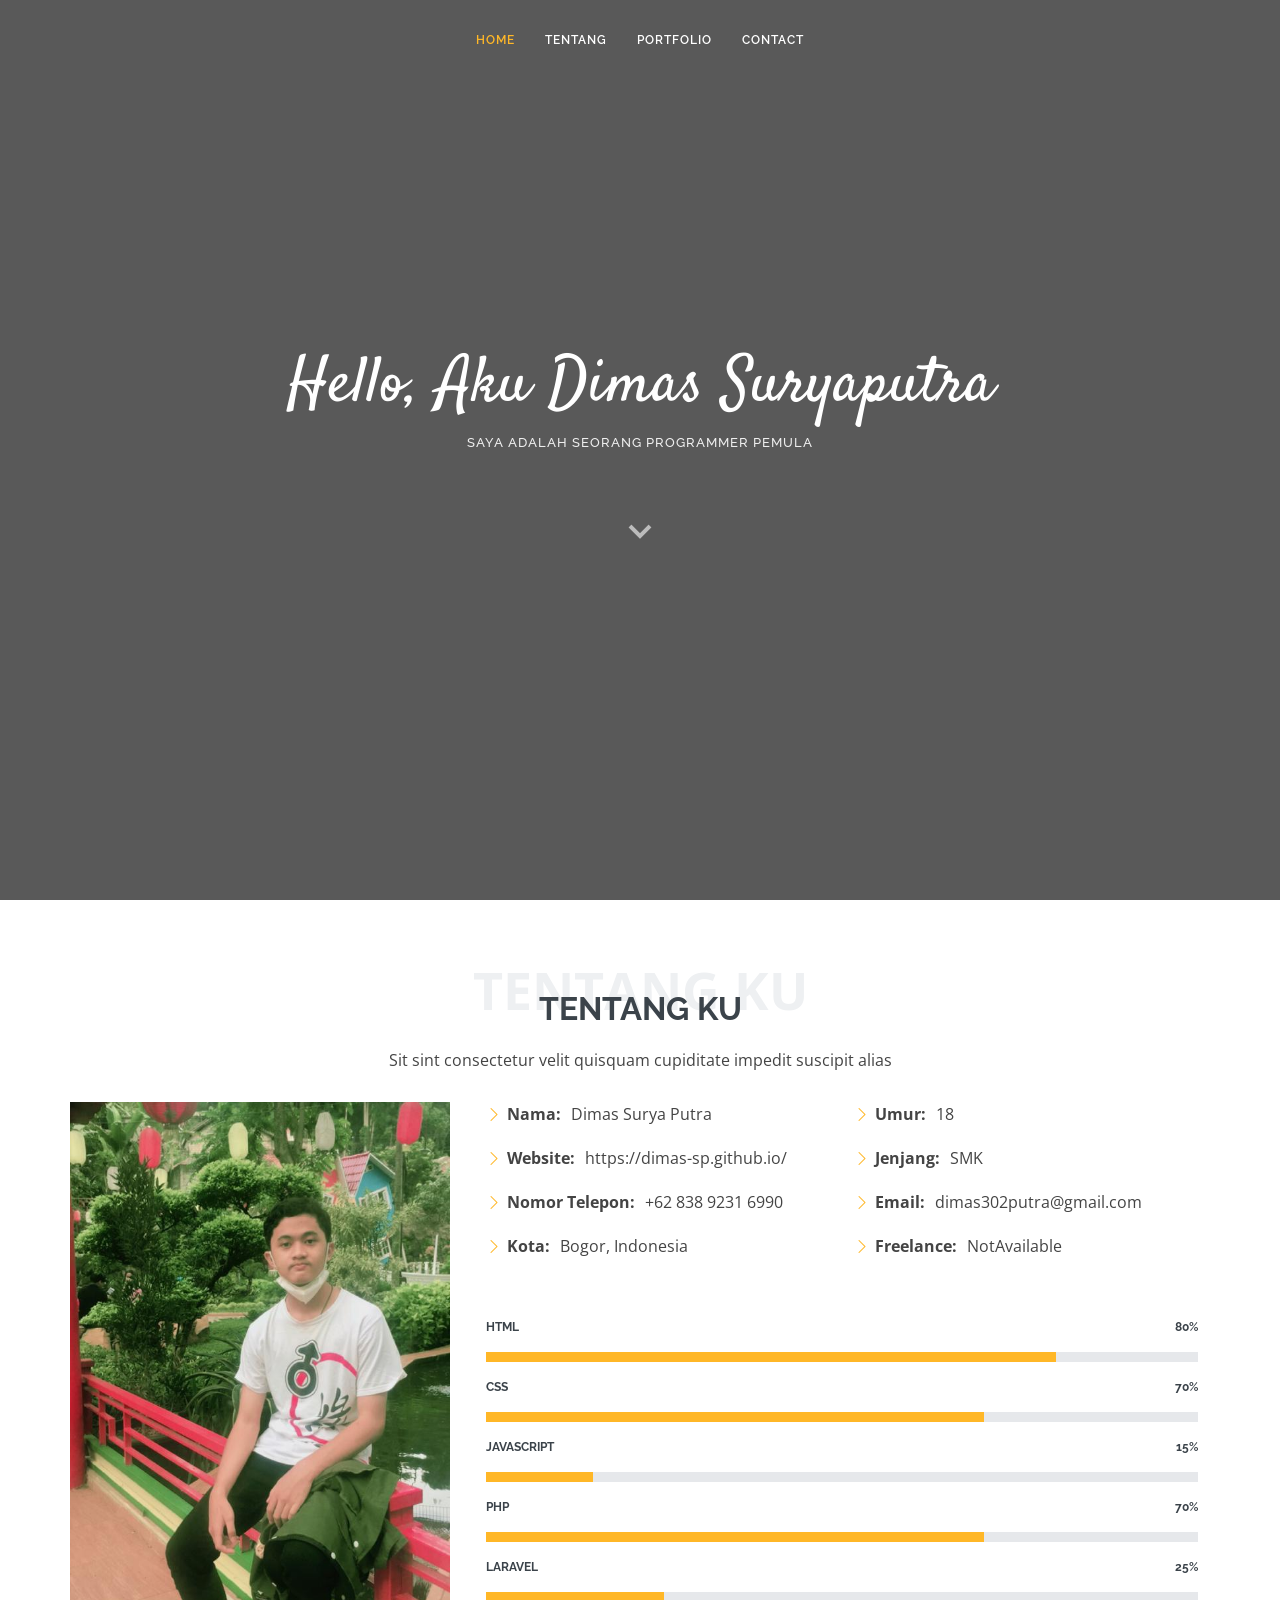
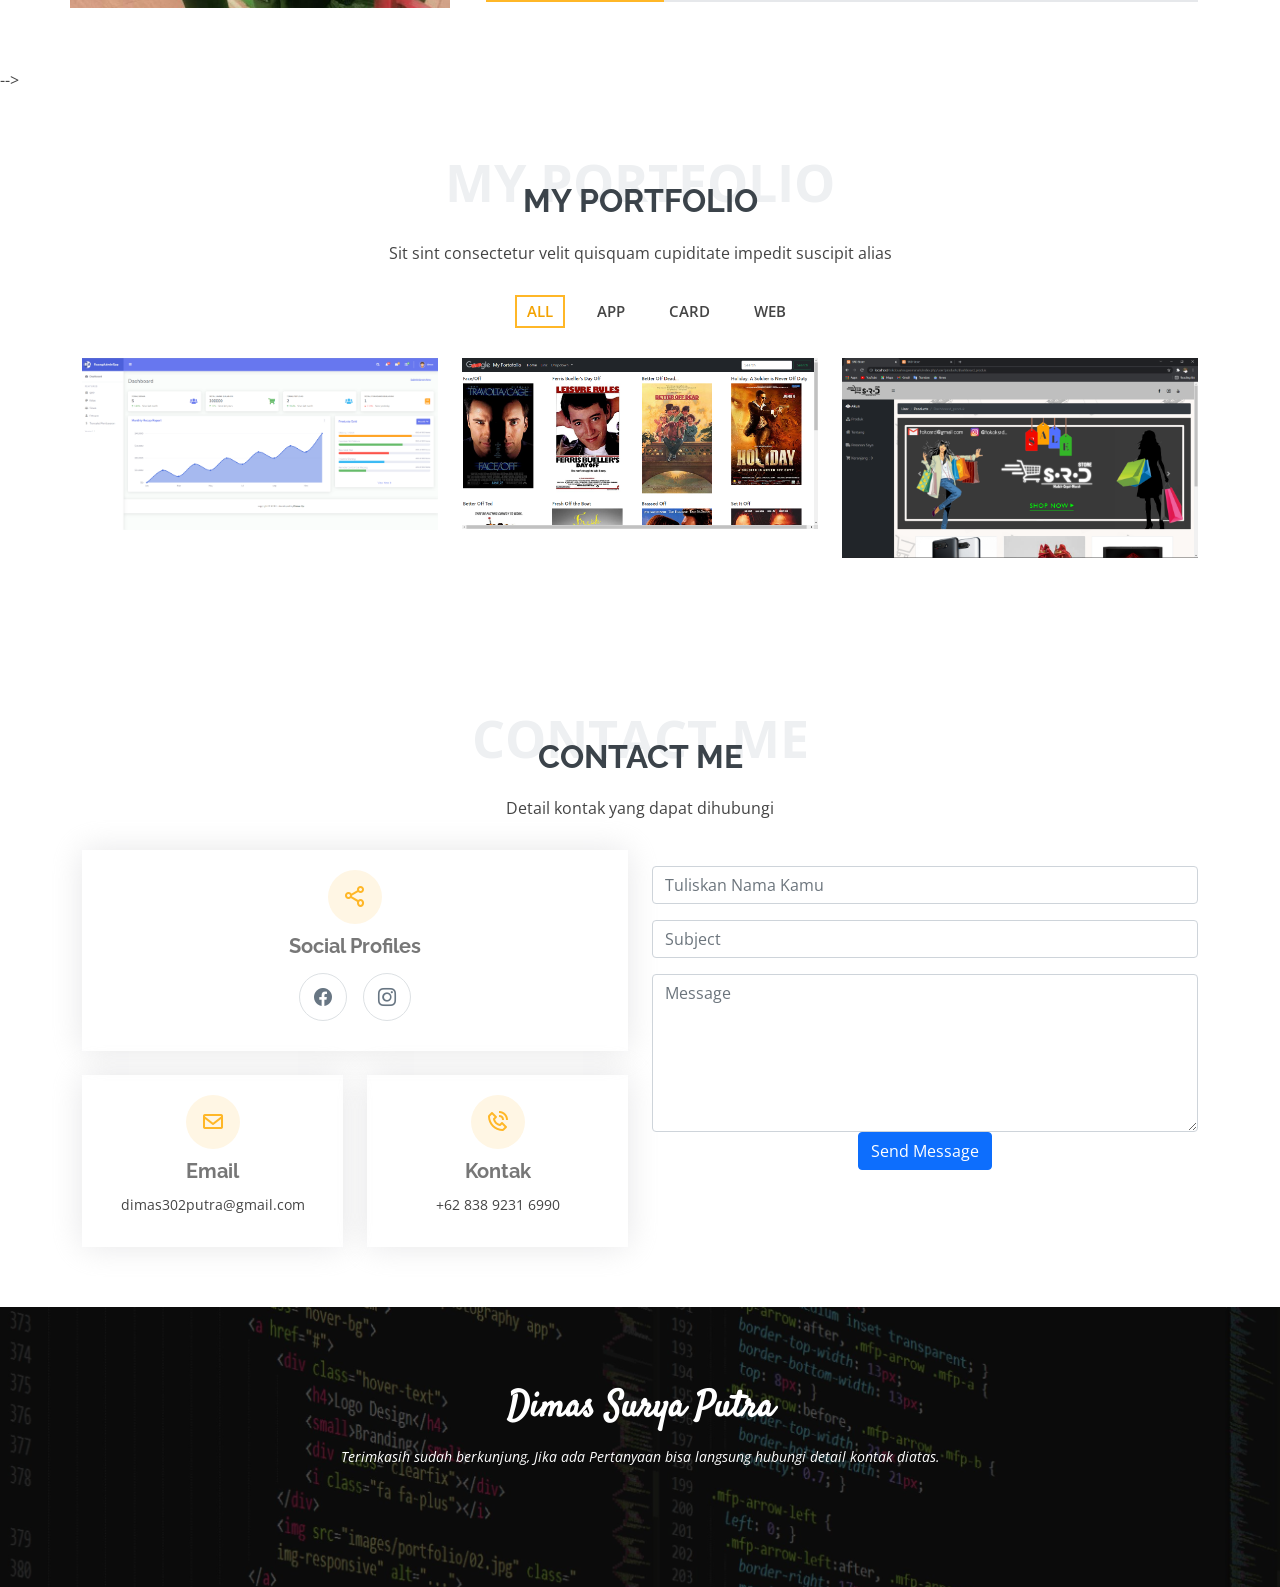
==== index.html @ 22484297 "Apps" ====
<!DOCTYPE html>
<html lang="en">

<head>
  <meta charset="utf-8">
  <meta content="width=device-width, initial-scale=1.0" name="viewport">

  <title>Dimas-Sp Dimas Surya Putra</title>
  <meta content="" name="description">
  <meta content="" name="keywords">

  <!-- Favicons -->
  <link href="assets/img/favicon.png" rel="icon">
  <link href="assets/img/apple-touch-icon.png" rel="apple-touch-icon">

  <!-- Google Fonts -->
  <link href="https://fonts.googleapis.com/css?family=Open+Sans:300,300i,400,400i,600,600i,700,700i|Raleway:300,300i,400,400i,500,500i,600,600i,700,700i|Satisfy" rel="stylesheet">

  <!-- Vendor CSS Files -->
  <link href="assets/vendor/bootstrap/css/bootstrap.min.css" rel="stylesheet">
  <link href="assets/vendor/bootstrap-icons/bootstrap-icons.css" rel="stylesheet">
  <link href="assets/vendor/boxicons/css/boxicons.min.css" rel="stylesheet">
  <link href="assets/vendor/glightbox/css/glightbox.min.css" rel="stylesheet">
  <link href="assets/vendor/swiper/swiper-bundle.min.css" rel="stylesheet">

  <!-- Template Main CSS File -->
  <link href="assets/css/style.css" rel="stylesheet">

  <!-- =======================================================
  * Template Name: Laura - v4.7.0
  * Template URL: https://bootstrapmade.com/laura-free-creative-bootstrap-theme/
  * Author: BootstrapMade.com
  * License: https://bootstrapmade.com/license/
  ======================================================== -->
</head>

<body>

  <!-- ======= Header ======= -->
  <header id="header" class="fixed-top d-flex justify-content-center align-items-center header-transparent">

    <nav id="navbar" class="navbar">
      <ul>
        <li><a class="nav-link scrollto active" href="#hero">Home</a></li>
        <li><a class="nav-link scrollto" href="#about">Tentang</a></li>
        <li><a class="nav-link scrollto " href="#portfolio">Portfolio</a></li>
        <!-- <li><a class="nav-link scrollto" href="#services">Services</a></li> -->
        <li><a class="nav-link scrollto" href="#contact">Contact</a></li>
      </ul>
      <i class="bi bi-list mobile-nav-toggle"></i>
    </nav><!-- .navbar -->

  </header><!-- End Header -->

  <!-- ======= Hero Section ======= -->
  <section id="hero">
    <div class="hero-container">
      <h1>Hello, Aku Dimas Suryaputra</h1>
      <h2>Saya adalah seorang Programmer pemula</h2>
      
      <a href="#about" class="btn-scroll scrollto" title="Scroll Down"><i class="bx bx-chevron-down"></i></a>
    </div>
  </section><!-- End Hero -->

  <main id="main">

    <!-- ======= About Me Section ======= -->
    <section id="about" class="about">
      <div class="container">

        <div class="section-title">
          <span>Tentang Ku</span>
          <h2>Tentang Ku</h2>
          <p>Sit sint consectetur velit quisquam cupiditate impedit suscipit alias</p>
        </div>

        <div class="row">
          <div class="image col-lg-4 d-flex align-items-stretch justify-content-center justify-content-lg-start"></div>
          <div class="col-lg-8 d-flex flex-column align-items-stretch">
            <div class="content ps-lg-4 d-flex flex-column justify-content-center">
              <div class="row">
                <div class="col-lg-6">
                  <ul>
                    <li><i class="bi bi-chevron-right"></i> <strong>Nama:</strong> <span>Dimas Surya Putra</span></li>
                    <li><i class="bi bi-chevron-right"></i> <strong>Website:</strong> <span>https://dimas-sp.github.io/</span></li>
                    <li><i class="bi bi-chevron-right"></i> <strong>Nomor Telepon:</strong> <span>+62 838 9231 6990 </span></li>
                    <li><i class="bi bi-chevron-right"></i> <strong>Kota:</strong> <span>Bogor, Indonesia</span></li>
                  </ul>
                </div>
                <div class="col-lg-6">
                  <ul>
                    <li><i class="bi bi-chevron-right"></i> <strong>Umur:</strong> <span>18</span></li>
                    <li><i class="bi bi-chevron-right"></i> <strong>Jenjang:</strong> <span>SMK</span></li>
                    <li><i class="bi bi-chevron-right"></i> <strong>Email:</strong> <span>dimas302putra@gmail.com</span></li>
                    <li><i class="bi bi-chevron-right"></i> <strong>Freelance:</strong> <span>NotAvailable</span></li>
                  </ul>
                </div>
              </div>
              

                

                

               
            </div><!-- End .content-->

            <div class="skills-content ps-lg-4">
              <div class="progress">
                <span class="skill">HTML <i class="val">80%</i></span>
                <div class="progress-bar-wrap">
                  <div class="progress-bar" role="progressbar" aria-valuenow="80" aria-valuemin="0" aria-valuemax="100"></div>
                </div>
              </div>

              <div class="progress">
                <span class="skill">CSS <i class="val">70%</i></span>
                <div class="progress-bar-wrap">
                  <div class="progress-bar" role="progressbar" aria-valuenow="70" aria-valuemin="0" aria-valuemax="100"></div>
                </div>
              </div>

              <div class="progress">
                <span class="skill">JavaScript <i class="val">15%</i></span>
                <div class="progress-bar-wrap">
                  <div class="progress-bar" role="progressbar" aria-valuenow="15" aria-valuemin="0" aria-valuemax="100"></div>
                </div>
              </div>

              <div class="progress">
                <span class="skill">PHP <i class="val">70%</i></span>
                <div class="progress-bar-wrap">
                  <div class="progress-bar" role="progressbar" aria-valuenow="70" aria-valuemin="0" aria-valuemax="100"></div>
                </div>
              </div>

              <div class="progress">
                <span class="skill">Laravel <i class="val">25%</i></span>
                <div class="progress-bar-wrap">
                  <div class="progress-bar" role="progressbar" aria-valuenow="25" aria-valuemin="0" aria-valuemax="100"></div>
                </div>
              </div>

            </div>

          </div>
        </div>

      </div>
    </section><!-- End About Me Section -->

    

    <!-- ======= My Services Section ======= -->
    <!-- <section id="services" class="services">
      <div class="container">

        <div class="section-title">
          <span>My Services</span>
          <h2>My Services</h2>
          <p>Sit sint consectetur velit quisquam cupiditate impedit suscipit alias</p>
        </div>

        <div class="row">
          <div class="col-md-6 col-lg-3 d-flex align-items-stretch mb-5 mb-lg-0">
            <div class="icon-box">
              <div class="icon"><i class="bx bxl-dribbble"></i></div>
              <h4 class="title"><a href="">Lorem Ipsum</a></h4>
              <p class="description">Voluptatum deleniti atque corrupti quos dolores et quas molestias excepturi sint occaecati cupiditate non provident</p>
            </div>
          </div>

          <div class="col-md-6 col-lg-3 d-flex align-items-stretch mb-5 mb-lg-0">
            <div class="icon-box">
              <div class="icon"><i class="bx bx-file"></i></div>
              <h4 class="title"><a href="">Sed ut perspiciatis</a></h4>
              <p class="description">Duis aute irure dolor in reprehenderit in voluptate velit esse cillum dolore eu fugiat nulla pariatur</p>
            </div>
          </div>

          <div class="col-md-6 col-lg-3 d-flex align-items-stretch mb-5 mb-lg-0">
            <div class="icon-box">
              <div class="icon"><i class="bx bx-tachometer"></i></div>
              <h4 class="title"><a href="">Magni Dolores</a></h4>
              <p class="description">Excepteur sint occaecat cupidatat non proident, sunt in culpa qui officia deserunt mollit anim id est laborum</p>
            </div>
          </div>

          <div class="col-md-6 col-lg-3 d-flex align-items-stretch mb-5 mb-lg-0">
            <div class="icon-box">
              <div class="icon"><i class="bx bx-world"></i></div>
              <h4 class="title"><a href="">Nemo Enim</a></h4>
              <p class="description">At vero eos et accusamus et iusto odio dignissimos ducimus qui blanditiis praesentium voluptatum deleniti atque</p>
            </div>
          </div>

        </div>

      </div> -->
    <!-- </section> -->
    <!-- End My Services Section -->

    <!-- ======= Testimonials Section ======= -->
    <!-- <section id="testimonials" class="testimonials">
      <div class="container position-relative">

        <div class="testimonials-slider swiper" data-aos="fade-up" data-aos-delay="100">
          <div class="swiper-wrapper">

            <div class="swiper-slide">
              <div class="testimonial-item">
                <img src="assets/img/testimonials/testimonials-1.jpg" class="testimonial-img" alt="">
                <h3>Saul Goodman</h3>
                <h4>Ceo &amp; Founder</h4>
                <p>
                  <i class="bx bxs-quote-alt-left quote-icon-left"></i>
                  Proin iaculis purus consequat sem cure digni ssim donec porttitora entum suscipit rhoncus. Accusantium quam, ultricies eget id, aliquam eget nibh et. Maecen aliquam, risus at semper.
                  <i class="bx bxs-quote-alt-right quote-icon-right"></i>
                </p>
              </div>
            </div><!-- End testimonial item -->

            <!-- <div class="swiper-slide">
              <div class="testimonial-item">
                <img src="assets/img/testimonials/testimonials-2.jpg" class="testimonial-img" alt="">
                <h3>Sara Wilsson</h3>
                <h4>Designer</h4>
                <p>
                  <i class="bx bxs-quote-alt-left quote-icon-left"></i>
                  Export tempor illum tamen malis malis eram quae irure esse labore quem cillum quid cillum eram malis quorum velit fore eram velit sunt aliqua noster fugiat irure amet legam anim culpa.
                  <i class="bx bxs-quote-alt-right quote-icon-right"></i>
                </p>
              </div>
            </div> -->
            <!-- End testimonial item -->

            <!-- <div class="swiper-slide">
              <div class="testimonial-item">
                <img src="assets/img/testimonials/testimonials-3.jpg" class="testimonial-img" alt="">
                <h3>Jena Karlis</h3>
                <h4>Store Owner</h4>
                <p>
                  <i class="bx bxs-quote-alt-left quote-icon-left"></i>
                  Enim nisi quem export duis labore cillum quae magna enim sint quorum nulla quem veniam duis minim tempor labore quem eram duis noster aute amet eram fore quis sint minim.
                  <i class="bx bxs-quote-alt-right quote-icon-right"></i>
                </p>
              </div>
            </div> -->
            <!-- End testimonial item -->

            <!-- <div class="swiper-slide">
              <div class="testimonial-item">
                <img src="assets/img/testimonials/testimonials-4.jpg" class="testimonial-img" alt="">
                <h3>Matt Brandon</h3>
                <h4>Freelancer</h4>
                <p>
                  <i class="bx bxs-quote-alt-left quote-icon-left"></i>
                  Fugiat enim eram quae cillum dolore dolor amet nulla culpa multos export minim fugiat minim velit minim dolor enim duis veniam ipsum anim magna sunt elit fore quem dolore labore illum veniam.
                  <i class="bx bxs-quote-alt-right quote-icon-right"></i>
                </p>
              </div>
            </div> -->
            <!-- End testimonial item -->

            <!-- <div class="swiper-slide">
              <div class="testimonial-item">
                <img src="assets/img/testimonials/testimonials-5.jpg" class="testimonial-img" alt="">
                <h3>John Larson</h3>
                <h4>Entrepreneur</h4>
                <p>
                  <i class="bx bxs-quote-alt-left quote-icon-left"></i>
                  Quis quorum aliqua sint quem legam fore sunt eram irure aliqua veniam tempor noster veniam enim culpa labore duis sunt culpa nulla illum cillum fugiat legam esse veniam culpa fore nisi cillum quid.
                  <i class="bx bxs-quote-alt-right quote-icon-right"></i>
                </p>
              </div>
            </div> --> -->
            <!-- End testimonial item -->

          </div>
          <div class="swiper-pagination"></div>
        </div>

      </div>
    </section><!-- End Testimonials Section -->

    <!-- ======= My Portfolio Section ======= -->
    <section id="portfolio" class="portfolio">
      <div class="container">

        <div class="section-title">
          <span>My Portfolio</span>
          <h2>My Portfolio</h2>
          <p>Sit sint consectetur velit quisquam cupiditate impedit suscipit alias</p>
        </div>

        <ul id="portfolio-flters" class="d-flex justify-content-center">
          <li data-filter="*" class="filter-active">All</li>
          <li data-filter=".filter-app">App</li>
          <li data-filter=".filter-card">Card</li>
          <li data-filter=".filter-web">Web</li>
        </ul>

        <div class="row portfolio-container">

          <!-- <div class="col-lg-4 col-md-6 portfolio-item filter-app">
            <div class="portfolio-img"><img src="assets/img/portfolio/portfolio-1.jpg" class="img-fluid" alt=""></div>
            <div class="portfolio-info">
              <h4>App 1</h4>
              <p>App</p>
              <a href="assets/img/portfolio/portfolio-1.jpg" data-gallery="portfolioGallery" class="portfolio-lightbox preview-link" title="App 1"><i class="bx bx-plus"></i></a>
              
            </div>
          </div> -->

          <div class="col-lg-4 col-md-6 portfolio-item filter-web">
            <div class="portfolio-img"><img src="assets/img/portfolio/Pembayaran-Spp.png" class="img-fluid" alt=""></div>
            <div class="portfolio-info">
              <h4>Web Pembayaran Spp</h4>
              <p>Web</p>
              <a href="assets/img/portfolio/Pembayaran-Spp.png" data-gallery="portfolioGallery" class="portfolio-lightbox preview-link" title="Web 3"><i class="bx bx-plus"></i></a>
              
            </div>
          </div>

          <!-- <div class="col-lg-4 col-md-6 portfolio-item filter-app">
            <div class="portfolio-img"><img src="assets/img/portfolio/portfolio-3.jpg" class="img-fluid" alt=""></div>
            <div class="portfolio-info">
              <h4>App 2</h4>
              <p>App</p>
              <a href="assets/img/portfolio/portfolio-3.jpg" data-gallery="portfolioGallery" class="portfolio-lightbox preview-link" title="App 2"><i class="bx bx-plus"></i></a>
              
            </div>
          </div> -->

          <!-- <div class="col-lg-4 col-md-6 portfolio-item filter-card">
            <div class="portfolio-img"><img src="assets/img/portfolio/portfolio-4.jpg" class="img-fluid" alt=""></div>
            <div class="portfolio-info">
              <h4>Card 2</h4>
              <p>Card</p>
              <a href="assets/img/portfolio/portfolio-4.jpg" data-gallery="portfolioGallery" class="portfolio-lightbox preview-link" title="Card 2"><i class="bx bx-plus"></i></a>
              
            </div>
          </div> -->

          <div class="col-lg-4 col-md-6 portfolio-item filter-web">
            <div class="portfolio-img"><img src="assets/img/portfolio/web Laravel API.png" class="img-fluid" alt=""></div>
            <div class="portfolio-info">
              <h4>Website API</h4>
              <p>Web</p>
              <a href="assets/img/portfolio/web Laravel API.png" data-gallery="portfolioGallery" class="portfolio-lightbox preview-link" title="Web 2"><i class="bx bx-plus"></i></a>
              
            </div>
          </div>

          <!-- <div class="col-lg-4 col-md-6 portfolio-item filter-app">
            <div class="portfolio-img"><img src="assets/img/portfolio/portfolio-6.jpg" class="img-fluid" alt=""></div>
            <div class="portfolio-info">
              <h4>App 3</h4>
              <p>App</p>
              <a href="assets/img/portfolio/portfolio-6.jpg" data-gallery="portfolioGallery" class="portfolio-lightbox preview-link" title="App 3"><i class="bx bx-plus"></i></a>
              
            </div>
          </div> -->

          <!-- <div class="col-lg-4 col-md-6 portfolio-item filter-card">
            <div class="portfolio-img"><img src="assets/img/portfolio/portfolio-7.jpg" class="img-fluid" alt=""></div>
            <div class="portfolio-info">
              <h4>Card 1</h4>
              <p>Card</p>
              <a href="assets/img/portfolio/portfolio-7.jpg" data-gallery="portfolioGallery" class="portfolio-lightbox preview-link" title="Card 1"><i class="bx bx-plus"></i></a>
              
            </div>
          </div> -->

          <!-- <div class="col-lg-4 col-md-6 portfolio-item filter-card">
            <div class="portfolio-img"><img src="assets/img/portfolio/portfolio-8.jpg" class="img-fluid" alt=""></div>
            <div class="portfolio-info">
              <h4>Card 3</h4>
              <p>Card</p>
              <a href="assets/img/portfolio/portfolio-8.jpg" data-gallery="portfolioGallery" class="portfolio-lightbox preview-link" title="Card 3"><i class="bx bx-plus"></i></a>
              
            </div>
          </div> -->

          <div class="col-lg-4 col-md-6 portfolio-item filter-web">
            <div class="portfolio-img"><img src="assets/img/portfolio/E-Com.png" class="img-fluid" alt=""></div>
            <div class="portfolio-info">
              <h4>Toko E-Commerse</h4>
              <p>Web</p>
              <a href="assets/img/portfolio/E-Com.png" data-gallery="portfolioGallery" class="portfolio-lightbox preview-link" title="Web 3"><i class="bx bx-plus"></i></a>
              
            </div>
          </div>

        </div>

      </div>
    </section><!-- End My Portfolio Section -->

    

    <!-- ======= Contact Me Section ======= -->
    <section id="contact" class="contact">
      <div class="container">

        <div class="section-title">
          <span>Contact Me</span>
          <h2>Contact Me</h2>
          <p>Detail kontak yang dapat dihubungi</p>
        </div>

        <div class="row">

          <div class="col-lg-6">

            <div class="row">
              <div class="col-md-12">
                <div class="info-box">
                  <i class="bx bx-share-alt"></i>
                  <h3>Social Profiles</h3>
                  <div class="social-links">
                    <a href="https://www.facebook.com/dimas.surya.7121" class="facebook"><i class="bi bi-facebook"></i></a>
                    <a href="https://www.instagram.com/dimassuryaptra/" class="instagram"><i class="bi bi-instagram"></i></a>  
                  </div>
                </div>
              </div>
              <div class="col-md-6">
                <div class="info-box mt-4">
                  <i class="bx bx-envelope"></i>
                  <h3>Email</h3>
                  <p>dimas302putra@gmail.com</p>
                </div>
              </div>
              <div class="col-md-6">
                <div class="info-box mt-4">
                  <i class="bx bx-phone-call"></i>
                  <h3>Kontak</h3>
                  <p>+62 838 9231 6990</p>
                </div>
              </div>
            </div>

          </div>

          <div class="col-lg-6">
            <form action="" method="get" role="form" class="mt-3">
              <div class="row">
                <div class="col-md-12 form-group">
                  <input type="text" name="name" class="form-control" id="nama" placeholder="Tuliskan Nama Kamu" required>
                </div>
                
              </div>
              <div class="form-group mt-3">
                <input type="text" class="form-control" name="subject" id="subject" placeholder="Subject" required>
              </div>
              <div class="form-group mt-3">
                <textarea class="form-control" name="message" rows="6" placeholder="Message" id="message" required></textarea>
              </div>
              <!-- <div class="my-3">
                <div class="loading">Loading</div>
                <div class="error-message"></div>
                <div class="sent-message">Your message has been sent. Thank you!</div>
              </div> -->
              <div class="text-center">
                <input type="button" class="btn btn-primary" onclick="cas()" value="Send Message"/>
              </div>

              <script>
                
                function cas() {
                  
                  var nama=document.getElementById('nama').value
                  var subject=document.getElementById('subject').value
                  var message=document.getElementById('message').value
                  var vas='https://wa.me/6283811142103/?text='+'halo saya '+nama+' hendak membahas '+subject+' oleh karena itu '+message;
                   window.location.replace(vas)
                }
              </script>
            </form>
          </div>

        </div>

      </div>
    </section><!-- End Contact Me Section -->

  </main><!-- End #main -->

  <!-- ======= Footer ======= -->
  <footer id="footer">
    <div class="container">
      <h3>Dimas Surya Putra</h3>
      <p>Terimkasih sudah berkunjung, Jika ada Pertanyaan bisa langsung hubungi detail kontak diatas.</p>
      <div class="social-links" style="display: none;">
        <a href="#" class="twitter"><i class="bx bxl-twitter"></i></a>
        <a href="#" class="facebook"><i class="bx bxl-facebook"></i></a>
        <a href="#" class="instagram"><i class="bx bxl-instagram"></i></a>
        <a href="#" class="google-plus"><i class="bx bxl-skype"></i></a>
        <a href="#" class="linkedin"><i class="bx bxl-linkedin"></i></a>
      </div>
      <!-- <div class="copyright">
        &copy; Copyright <strong><span>Dimas</span></strong>. All Rights Reserved
      </div> -->
      <!-- <div class="credits"> -->
        <!-- All the links in the footer should remain intact. -->
        <!-- You can delete the links only if you purchased the pro version. -->
        <!-- Licensing information: https://bootstrapmade.com/license/ -->
        <!-- Purchase the pro version with working PHP/AJAX contact form: https://bootstrapmade.com/laura-free-creative-bootstrap-theme/ -->
        <!-- Designed by <a href="https://bootstrapmade.com/">BootstrapMade</a>
      </div> -->
    </div>
  </footer><!-- End Footer -->

  <a href="#" class="back-to-top d-flex align-items-center justify-content-center"><i class="bi bi-arrow-up-short"></i></a>

  <!-- Vendor JS Files -->
  <script src="assets/vendor/purecounter/purecounter.js"></script>
  <script src="assets/vendor/bootstrap/js/bootstrap.bundle.min.js"></script>
  <script src="assets/vendor/glightbox/js/glightbox.min.js"></script>
  <script src="assets/vendor/isotope-layout/isotope.pkgd.min.js"></script>
  <script src="assets/vendor/swiper/swiper-bundle.min.js"></script>
  <script src="assets/vendor/waypoints/noframework.waypoints.js"></script>
  <script src="assets/vendor/php-email-form/validate.js"></script>

  <!-- Template Main JS File -->
  <script src="assets/js/main.js"></script>

</body>

</html>
---- assets/css/style.css ----
/**
* Template Name: Laura - v4.7.0
* Template URL: https://bootstrapmade.com/laura-free-creative-bootstrap-theme/
* Author: BootstrapMade.com
* License: https://bootstrapmade.com/license/
*/

/*--------------------------------------------------------------
# General
--------------------------------------------------------------*/
body {
  font-family: "Open Sans", sans-serif;
  color: #444444;
}

a {
  color: #ffb727;
  text-decoration: none;
}

a:hover {
  color: #ffc85a;
  text-decoration: none;
}

h1, h2, h3, h4, h5, h6 {
  font-family: "Raleway", sans-serif;
}

/*--------------------------------------------------------------
# Back to top button
--------------------------------------------------------------*/
.back-to-top {
  position: fixed;
  visibility: hidden;
  opacity: 0;
  right: 15px;
  bottom: 15px;
  z-index: 996;
  background: #ffb727;
  width: 40px;
  height: 40px;
  border-radius: 4px;
  transition: all 0.4s;
}
.back-to-top i {
  font-size: 28px;
  color: #fff;
  line-height: 0;
}
.back-to-top:hover {
  background: #ffc550;
  color: #fff;
}
.back-to-top.active {
  visibility: visible;
  opacity: 1;
}

/*--------------------------------------------------------------
# Header
--------------------------------------------------------------*/
#header {
  z-index: 997;
  transition: all 0.5s;
  height: 80px;
  background: rgba(25, 28, 31, 0.8);
}
#header.header-transparent {
  background: transparent;
}
#header.header-scrolled {
  height: 60px;
  background: rgba(25, 28, 31, 0.8);
}

/*--------------------------------------------------------------
# Navigation Menu
--------------------------------------------------------------*/
/**
* Desktop Navigation 
*/
.navbar {
  padding: 0;
}
.navbar ul {
  margin: 0;
  padding: 0;
  display: flex;
  list-style: none;
  align-items: center;
}
.navbar li {
  position: relative;
}
.navbar a, .navbar a:focus {
  display: flex;
  align-items: center;
  justify-content: space-between;
  padding: 10px 15px;
  color: #fff;
  white-space: nowrap;
  transition: 0.3s;
  font-size: 12px;
  font-family: "Raleway", sans-serif;
  text-transform: uppercase;
  font-weight: 600;
  letter-spacing: 1px;
}
.navbar a i, .navbar a:focus i {
  font-size: 12px;
  line-height: 0;
  margin-left: 5px;
}
.navbar a:hover, .navbar .active, .navbar .active:focus, .navbar li:hover > a {
  color: #ffb727;
}
.navbar .dropdown ul {
  display: block;
  position: absolute;
  left: 14px;
  top: calc(100% + 30px);
  margin: 0;
  padding: 10px 0;
  z-index: 99;
  opacity: 0;
  visibility: hidden;
  background: #fff;
  box-shadow: 0px 0px 30px rgba(127, 137, 161, 0.25);
  transition: 0.3s;
  border-radius: 4px;
}
.navbar .dropdown ul li {
  min-width: 200px;
}
.navbar .dropdown ul a {
  padding: 10px 20px;
  font-size: 14px;
  text-transform: none;
  font-weight: 400;
  color: #3b434a;
  letter-spacing: 1px;
}
.navbar .dropdown ul a i {
  font-size: 12px;
}
.navbar .dropdown ul a:hover, .navbar .dropdown ul .active:hover, .navbar .dropdown ul li:hover > a {
  color: #ffb727;
}
.navbar .dropdown:hover > ul {
  opacity: 1;
  top: 100%;
  visibility: visible;
}
.navbar .dropdown .dropdown ul {
  top: 0;
  left: calc(100% - 30px);
  visibility: hidden;
}
.navbar .dropdown .dropdown:hover > ul {
  opacity: 1;
  top: 0;
  left: 100%;
  visibility: visible;
}
@media (max-width: 1366px) {
  .navbar .dropdown .dropdown ul {
    left: -90%;
  }
  .navbar .dropdown .dropdown:hover > ul {
    left: -100%;
  }
}

/**
* Mobile Navigation 
*/
.mobile-nav-toggle {
  color: #fff;
  font-size: 28px;
  cursor: pointer;
  display: none;
  line-height: 0;
  transition: 0.5s;
}

@media (max-width: 991px) {
  .mobile-nav-toggle {
    display: block;
  }

  .navbar ul {
    display: none;
  }
}
.navbar-mobile {
  position: fixed;
  overflow: hidden;
  top: 0;
  right: 0;
  left: 0;
  bottom: 0;
  background: rgba(36, 41, 46, 0.9);
  transition: 0.3s;
  z-index: 999;
}
.navbar-mobile .mobile-nav-toggle {
  position: absolute;
  top: 15px;
  right: 15px;
}
.navbar-mobile ul {
  display: block;
  position: absolute;
  top: 55px;
  right: 15px;
  bottom: 15px;
  left: 15px;
  padding: 10px 0;
  height: 408px;
  border-radius: 10px;
  background-color: #fff;
  overflow-y: auto;
  transition: 0.3s;
}
.navbar-mobile a, .navbar-mobile a:focus {
  padding: 10px 20px;
  font-size: 14px;
  color: #3b434a;
}
.navbar-mobile a:hover, .navbar-mobile .active, .navbar-mobile li:hover > a {
  color: #ffb727;
}
.navbar-mobile .getstarted, .navbar-mobile .getstarted:focus {
  margin: 15px;
}
.navbar-mobile .dropdown ul {
  position: static;
  display: none;
  margin: 10px 20px;
  padding: 10px 0;
  z-index: 99;
  opacity: 1;
  visibility: visible;
  background: #fff;
  box-shadow: 0px 0px 30px rgba(127, 137, 161, 0.25);
}
.navbar-mobile .dropdown ul li {
  min-width: 200px;
}
.navbar-mobile .dropdown ul a {
  padding: 10px 20px;
}
.navbar-mobile .dropdown ul a i {
  font-size: 12px;
}
.navbar-mobile .dropdown ul a:hover, .navbar-mobile .dropdown ul .active:hover, .navbar-mobile .dropdown ul li:hover > a {
  color: #ffb727;
}
.navbar-mobile .dropdown > .dropdown-active {
  display: block;
}

/*--------------------------------------------------------------
# Hero Section
--------------------------------------------------------------*/
#hero {
  width: 100%;
  height: 100vh;
  background: url("../img/hero-bg.jpg") top center;
  background-size: cover;
  position:relative ;
}
#hero:before {
  content: "";
  background: rgba(0, 0, 0, 0.65);
  position: absolute;
  bottom: 0;
  top: 0;
  left: 0;
  right: 0;
}
#hero .hero-container {
  position: absolute;
  bottom: 0;
  top: 0;
  left: 0;
  right: 0;
  display: flex;
  justify-content: center;
  align-items: center;
  flex-direction: column;
  padding: 0 15px;
}
#hero h1 {
  margin: 0 0 10px 0;
  font-size: 64px;
  font-family: "Satisfy", serif;
  color: #fff;
}
#hero h2 {
  color: #eee;
  margin-bottom: 50px;
  font-size: 13px;
  font-weight: 500;
  letter-spacing: 1px;
  text-transform: uppercase;
}
#hero .btn-scroll {
  transition: 0.4s;
  color: rgba(255, 255, 255, 0.6);
  animation: up-down 1s ease-in-out infinite alternate-reverse both;
}
#hero .btn-scroll i {
  font-size: 48px;
}
#hero .btn-scroll:hover {
  color: #ffb727;
}
@media (min-width: 1024px) {
  #hero {
    background-attachment: fixed;
  }
}
@media (max-width: 575px) {
  #hero h1 {
    font-size: 40px;
  }
  #hero h2 {
    text-align: center;
    margin-bottom: 30px;
  }
}

@-webkit-keyframes up-down {
  0% {
    transform: translateY(5px);
  }
  100% {
    transform: translateY(-5px);
  }
}

@keyframes up-down {
  0% {
    transform: translateY(5px);
  }
  100% {
    transform: translateY(-5px);
  }
}
/*--------------------------------------------------------------
# Sections General
--------------------------------------------------------------*/
section {
  padding: 60px 0;
}

.section-bg {
  background-color: white;
}

.section-title {
  text-align: center;
  padding: 30px 0;
  position: relative;
}
.section-title h2 {
  font-size: 32px;
  font-weight: 700;
  text-transform: uppercase;
  margin-bottom: 20px;
  padding-bottom: 0;
  color: #3b434a;
  position: relative;
  z-index: 2;
}
.section-title span {
  position: absolute;
  top: 30px;
  color: #eef0f2;
  left: 0;
  right: 0;
  z-index: 1;
  font-weight: 700;
  font-size: 52px;
  text-transform: uppercase;
  line-height: 0;
}
.section-title p {
  margin-bottom: 0;
  position: relative;
  z-index: 2;
}
@media (max-width: 575px) {
  .section-title h2 {
    font-size: 28px;
    margin-bottom: 15px;
  }
  .section-title span {
    font-size: 38px;
  }
}

/*--------------------------------------------------------------
# Breadcrumbs
--------------------------------------------------------------*/
.breadcrumbs {
  padding: 20px 0;
  background-color: #f4f5f6;
  min-height: 40px;
  margin-top: 78px;
}
@media (max-width: 992px) {
  .breadcrumbs {
    margin-top: 60px;
  }
}
.breadcrumbs h2 {
  font-size: 24px;
  font-weight: 300;
  margin: 0;
}
@media (max-width: 992px) {
  .breadcrumbs h2 {
    margin: 0 0 10px 0;
  }
}
.breadcrumbs ol {
  display: flex;
  flex-wrap: wrap;
  list-style: none;
  padding: 0;
  margin: 0;
  font-size: 14px;
}
.breadcrumbs ol li + li {
  padding-left: 10px;
}
.breadcrumbs ol li + li::before {
  display: inline-block;
  padding-right: 10px;
  color: #6c757d;
  content: "/";
}
@media (max-width: 768px) {
  .breadcrumbs .d-flex {
    display: block !important;
  }
  .breadcrumbs ol {
    display: block;
  }
  .breadcrumbs ol li {
    display: inline-block;
  }
}

/*--------------------------------------------------------------
# About Me
--------------------------------------------------------------*/
.about .content h3 {
  font-weight: 700;
  font-size: 26px;
  color: #3b434a;
  text-transform: uppercase;
}
.about .content ul {
  list-style: none;
  padding: 0;
}
.about .content ul li {
  margin-bottom: 20px;
  display: flex;
  align-items: center;
}
.about .content ul strong {
  margin-right: 10px;
}
.about .content ul i {
  font-size: 16px;
  margin-right: 5px;
  color: #ffb727;
  line-height: 0;
}
.about .content p:last-child {
  margin-bottom: 0;
}
.about .content .count-box {
  width: 100%;
}
.about .content .count-box i {
  display: block;
  font-size: 36px;
  color: #ffb727;
  float: left;
  line-height: 0;
}
.about .content .count-box span {
  font-size: 36px;
  line-height: 30px;
  display: block;
  font-weight: 700;
  color: #3b434a;
  margin-left: 50px;
}
.about .content .count-box p {
  padding: 15px 0 0 0;
  margin: 0 0 0 50px;
  font-family: "Raleway", sans-serif;
  font-size: 14px;
  color: #5d6a75;
}
.about .content .count-box a {
  font-weight: 600;
  display: block;
  margin-top: 20px;
  color: #5d6a75;
  font-size: 15px;
  font-family: "Satisfy", serif;
  transition: ease-in-out 0.3s;
}
.about .content .count-box a:hover {
  color: #82909c;
}
.about .image {
  background: url("../img/Me.jpeg") center center no-repeat;
  background-size: cover;
  min-height: 500px;
}
.about .skills-content {
  margin-top: 30px;
}
.about .skills-content .progress {
  height: 60px;
  display: block;
  background: none;
  border-radius: 0;
}
.about .skills-content .progress .skill {
  padding: 10px 0;
  margin: 0 0 6px 0;
  text-transform: uppercase;
  display: block;
  font-weight: 700;
  font-family: "Raleway", sans-serif;
  color: #3b434a;
}
.about .skills-content .progress .skill .val {
  float: right;
  font-style: normal;
}
.about .skills-content .progress-bar-wrap {
  background: #e6e8eb;
}
.about .skills-content .progress-bar {
  width: 1px;
  height: 10px;
  transition: 0.9s;
  background-color: #ffb727;
}

/*--------------------------------------------------------------
# My Resume
--------------------------------------------------------------*/
.resume .resume-title {
  font-size: 26px;
  font-weight: 700;
  margin-top: 20px;
  margin-bottom: 20px;
  color: #3b434a;
}
.resume .resume-item {
  padding: 0 0 20px 20px;
  margin-top: -2px;
  border-left: 2px solid #82909c;
  position: relative;
}
.resume .resume-item h4 {
  line-height: 18px;
  font-size: 16px;
  font-weight: 700;
  text-transform: uppercase;
  color: #ffb727;
  margin-bottom: 10px;
}
.resume .resume-item h5 {
  font-size: 16px;
  background: #eef0f2;
  padding: 5px 15px;
  display: inline-block;
  font-weight: 600;
  margin-bottom: 10px;
}
.resume .resume-item ul {
  padding-left: 20px;
}
.resume .resume-item ul li {
  padding-bottom: 10px;
}
.resume .resume-item:last-child {
  padding-bottom: 0;
}
.resume .resume-item::before {
  content: "";
  position: absolute;
  width: 16px;
  height: 16px;
  border-radius: 50px;
  left: -9px;
  top: 0;
  background: #fff;
  border: 2px solid #82909c;
}

/*--------------------------------------------------------------
# My Services
--------------------------------------------------------------*/
.services .icon-box {
  padding: 30px;
  position: relative;
  overflow: hidden;
  background: #fff;
  box-shadow: 0 10px 29px 0 rgba(68, 88, 144, 0.1);
  transition: all 0.3s ease-in-out;
  text-align: center;
  border: 1px solid #fff;
}
.services .icon {
  margin: 0 auto 20px auto;
  padding-top: 17px;
  display: inline-block;
  text-align: center;
  border-radius: 50%;
  width: 72px;
  height: 72px;
  background: #fff4df;
}
.services .icon i {
  font-size: 36px;
  line-height: 1;
  color: #ffb727;
}
.services .title {
  font-weight: 700;
  margin-bottom: 15px;
  font-size: 18px;
}
.services .title a {
  color: #111;
  transition: 0.3s;
}
.services .description {
  font-size: 15px;
  line-height: 28px;
  margin-bottom: 0;
}
.services .icon-box:hover {
  border-color: #ffb727;
}
.services .icon-box:hover .title a {
  color: #ffb727;
}

/*--------------------------------------------------------------
# Testimonials
--------------------------------------------------------------*/
.testimonials {
  padding: 80px 0;
  background: url("../img/testimonials-bg.jpg") no-repeat;
  background-position: center center;
  background-size: cover;
  position: relative;
}
.testimonials::before {
  content: "";
  position: absolute;
  left: 0;
  right: 0;
  top: 0;
  bottom: 0;
  background: rgba(14, 16, 17, 0.7);
}
.testimonials .section-header {
  margin-bottom: 40px;
}
.testimonials .testimonials-carousel, .testimonials .testimonials-slider {
  overflow: hidden;
}
.testimonials .testimonial-item {
  text-align: center;
  color: #fff;
}
.testimonials .testimonial-item .testimonial-img {
  width: 100px;
  border-radius: 50%;
  border: 6px solid rgba(255, 255, 255, 0.15);
  margin: 0 auto;
}
.testimonials .testimonial-item h3 {
  font-size: 20px;
  font-weight: bold;
  margin: 10px 0 5px 0;
  color: #fff;
}
.testimonials .testimonial-item h4 {
  font-size: 14px;
  color: #ddd;
  margin: 0 0 15px 0;
}
.testimonials .testimonial-item .quote-icon-left, .testimonials .testimonial-item .quote-icon-right {
  color: rgba(255, 255, 255, 0.4);
  font-size: 26px;
}
.testimonials .testimonial-item .quote-icon-left {
  display: inline-block;
  left: -5px;
  position: relative;
}
.testimonials .testimonial-item .quote-icon-right {
  display: inline-block;
  right: -5px;
  position: relative;
  top: 10px;
}
.testimonials .testimonial-item p {
  font-style: italic;
  margin: 0 auto 15px auto;
  color: #eee;
}
.testimonials .swiper-pagination {
  margin-top: 20px;
  position: relative;
}
.testimonials .swiper-pagination .swiper-pagination-bullet {
  width: 12px;
  height: 12px;
  opacity: 1;
  background-color: rgba(255, 255, 255, 0.4);
}
.testimonials .swiper-pagination .swiper-pagination-bullet-active {
  background-color: #ffb727;
}
@media (min-width: 992px) {
  .testimonials .testimonial-item p {
    width: 80%;
  }
}

/*--------------------------------------------------------------
# My Portfolio
--------------------------------------------------------------*/
.portfolio #portfolio-flters {
  list-style: none;
  margin-bottom: 20px;
}
.portfolio #portfolio-flters li {
  cursor: pointer;
  display: inline-block;
  margin: 0 10px 10px 10px;
  font-size: 15px;
  font-weight: 600;
  line-height: 1;
  padding: 7px 10px;
  text-transform: uppercase;
  color: #444444;
  transition: all 0.3s ease-in-out;
  border: 2px solid #fff;
}
.portfolio #portfolio-flters li:hover, .portfolio #portfolio-flters li.filter-active {
  color: #f3a200;
  border-color: #ffb727;
}
.portfolio .portfolio-item {
  margin-bottom: 30px;
}
.portfolio .portfolio-item .portfolio-img {
  overflow: hidden;
}
.portfolio .portfolio-item .portfolio-img img {
  transition: all 0.8s ease-in-out;
}
.portfolio .portfolio-item .portfolio-info {
  opacity: 0;
  position: absolute;
  left: 15px;
  bottom: 0;
  z-index: 3;
  right: 15px;
  transition: all ease-in-out 0.3s;
  background: rgba(0, 0, 0, 0.5);
  padding: 10px 15px;
}
.portfolio .portfolio-item .portfolio-info h4 {
  font-size: 18px;
  color: #fff;
  font-weight: 600;
  color: #fff;
  margin-bottom: 0px;
}
.portfolio .portfolio-item .portfolio-info p {
  color: rgba(255, 255, 255, 0.8);
  font-size: 14px;
  margin-bottom: 0;
}
.portfolio .portfolio-item .portfolio-info .preview-link, .portfolio .portfolio-item .portfolio-info .details-link {
  position: absolute;
  right: 40px;
  font-size: 24px;
  top: calc(50% - 18px);
  color: #fff;
  transition: 0.3s;
}
.portfolio .portfolio-item .portfolio-info .preview-link:hover, .portfolio .portfolio-item .portfolio-info .details-link:hover {
  color: #ffc041;
}
.portfolio .portfolio-item .portfolio-info .details-link {
  right: 10px;
}
.portfolio .portfolio-item:hover .portfolio-img img {
  transform: scale(1.2);
}
.portfolio .portfolio-item:hover .portfolio-info {
  opacity: 1;
}

/*--------------------------------------------------------------
# Portfolio Details
--------------------------------------------------------------*/
.portfolio-details {
  padding-top: 40px;
}
.portfolio-details .portfolio-details-slider img {
  width: 100%;
}
.portfolio-details .portfolio-details-slider .swiper-pagination {
  margin-top: 20px;
  position: relative;
}
.portfolio-details .portfolio-details-slider .swiper-pagination .swiper-pagination-bullet {
  width: 12px;
  height: 12px;
  background-color: #fff;
  opacity: 1;
  border: 1px solid #ffb727;
}
.portfolio-details .portfolio-details-slider .swiper-pagination .swiper-pagination-bullet-active {
  background-color: #ffb727;
}
.portfolio-details .portfolio-info {
  padding: 30px;
  box-shadow: 0px 0 30px rgba(59, 67, 74, 0.08);
}
.portfolio-details .portfolio-info h3 {
  font-size: 22px;
  font-weight: 700;
  margin-bottom: 20px;
  padding-bottom: 20px;
  border-bottom: 1px solid #eee;
}
.portfolio-details .portfolio-info ul {
  list-style: none;
  padding: 0;
  font-size: 15px;
}
.portfolio-details .portfolio-info ul li + li {
  margin-top: 10px;
}
.portfolio-details .portfolio-description {
  padding-top: 30px;
}
.portfolio-details .portfolio-description h2 {
  font-size: 26px;
  font-weight: 700;
  margin-bottom: 20px;
}
.portfolio-details .portfolio-description p {
  padding: 0;
}

/*--------------------------------------------------------------
# Pricing
--------------------------------------------------------------*/
.pricing .box {
  padding: 20px;
  background: #fff;
  text-align: center;
  box-shadow: 0px 0px 4px rgba(0, 0, 0, 0.12);
  border-radius: 5px;
  position: relative;
  overflow: hidden;
}
.pricing h3 {
  font-weight: 400;
  margin: -20px -20px 20px -20px;
  padding: 20px 15px;
  font-size: 16px;
  font-weight: 600;
  color: #777777;
  background: #f8f8f8;
}
.pricing h4 {
  font-size: 36px;
  color: #ffb727;
  font-weight: 600;
  font-family: "Open Sans", sans-serif;
  margin-bottom: 20px;
}
.pricing h4 sup {
  font-size: 20px;
  top: -12px;
  left: -3px;
}
.pricing h4 span {
  color: #bababa;
  font-size: 16px;
  font-weight: 300;
}
.pricing ul {
  padding: 0;
  list-style: none;
  color: #444444;
  text-align: center;
  line-height: 20px;
  font-size: 14px;
}
.pricing ul li {
  padding-bottom: 16px;
}
.pricing ul i {
  color: #ffb727;
  font-size: 18px;
  padding-right: 4px;
}
.pricing ul .na {
  color: #ccc;
  text-decoration: line-through;
}
.pricing .btn-wrap {
  margin: 20px -20px -20px -20px;
  padding: 20px 15px;
  background: #f8f8f8;
  text-align: center;
}
.pricing .btn-buy {
  background: #ffb727;
  display: inline-block;
  padding: 8px 35px;
  border-radius: 4px;
  color: #fff;
  transition: none;
  font-size: 14px;
  font-weight: 400;
  font-family: "Raleway", sans-serif;
  font-weight: 600;
  transition: 0.3s;
}
.pricing .btn-buy:hover {
  background: #ffc85a;
}
.pricing .featured h3 {
  color: #fff;
  background: #ffb727;
}
.pricing .advanced {
  width: 200px;
  position: absolute;
  top: 18px;
  right: -68px;
  transform: rotate(45deg);
  z-index: 1;
  font-size: 14px;
  padding: 1px 0 3px 0;
  background: #ffb727;
  color: #fff;
}

/*--------------------------------------------------------------
# Contact Me
--------------------------------------------------------------*/
.contact .info-box {
  color: #444444;
  text-align: center;
  box-shadow: 0 0 30px rgba(214, 215, 216, 0.6);
  padding: 20px 0 30px 0;
}
.contact .info-box i.bx {
  font-size: 24px;
  color: #ffb727;
  border-radius: 50%;
  padding: 15px;
  background: #fff6e4;
}
.contact .info-box h3 {
  font-size: 20px;
  color: #777777;
  font-weight: 700;
  margin: 10px 0;
}
.contact .info-box p {
  padding: 0;
  line-height: 24px;
  font-size: 14px;
  margin-bottom: 0;
}
.contact .social-links {
  margin-top: 15px;
  display: flex;
  justify-content: center;
}
.contact .social-links a {
  font-size: 18px;
  display: inline-block;
  color: #687683;
  line-height: 1;
  margin: 0 8px;
  transition: 0.3s;
  padding: 14px;
  border-radius: 50px;
  border: 1px solid #dde1e4;
}
.contact .social-links a:hover {
  color: #fff;
  border-color: #ffb727;
  background: #ffb727;
}
.contact .php-email-form {
  box-shadow: 0 0 30px rgba(214, 215, 216, 0.6);
  padding: 27px;
}
.contact .php-email-form .validate {
  display: none;
  color: red;
  margin: 0 0 15px 0;
  font-weight: 400;
  font-size: 13px;
}
.contact .php-email-form .error-message {
  display: none;
  color: #fff;
  background: #ed3c0d;
  text-align: left;
  padding: 15px;
  font-weight: 600;
}
.contact .php-email-form .error-message br + br {
  margin-top: 25px;
}
.contact .php-email-form .sent-message {
  display: none;
  color: #fff;
  background: #18d26e;
  text-align: center;
  padding: 15px;
  font-weight: 600;
}
.contact .php-email-form .loading {
  display: none;
  background: #fff;
  text-align: center;
  padding: 15px;
}
.contact .php-email-form .loading:before {
  content: "";
  display: inline-block;
  border-radius: 50%;
  width: 24px;
  height: 24px;
  margin: 0 10px -6px 0;
  border: 3px solid #18d26e;
  border-top-color: #eee;
  -webkit-animation: animate-loading 1s linear infinite;
  animation: animate-loading 1s linear infinite;
}
.contact .php-email-form input, .contact .php-email-form textarea {
  border-radius: 0;
  box-shadow: none;
  font-size: 14px;
}
.contact .php-email-form input::focus, .contact .php-email-form textarea::focus {
  background-color: #ffb727;
}
.contact .php-email-form input {
  padding: 10px 15px;
}
.contact .php-email-form textarea {
  padding: 12px 15px;
}
.contact .php-email-form button[type=submit] {
  background: #ffb727;
  border: 0;
  padding: 10px 24px;
  color: #fff;
  transition: 0.4s;
  border-radius: 5px;
}
.contact .php-email-form button[type=submit]:hover {
  background: #ffc85a;
}
@-webkit-keyframes animate-loading {
  0% {
    transform: rotate(0deg);
  }
  100% {
    transform: rotate(360deg);
  }
}
@keyframes animate-loading {
  0% {
    transform: rotate(0deg);
  }
  100% {
    transform: rotate(360deg);
  }
}

/*--------------------------------------------------------------
# Footer
--------------------------------------------------------------*/
#footer {
  background: url("../img/Footer.jpg") top center no-repeat;
  background-size: cover;
  color: #fff;
  font-size: 14px;
  text-align: center;
  padding: 80px 0;
  position: relative;
}
#footer::before {
  content: "";
  position: absolute;
  left: 0;
  right: 0;
  top: 0;
  bottom: 0;
  background: rgba(0, 0, 0, 0.6);
}
#footer .container {
  position: relative;
}
#footer h3 {
  font-size: 36px;
  font-weight: 700;
  color: #fff;
  position: relative;
  font-family: "Satisfy", serif;
  padding: 0;
  margin: 0 0 15px 0;
}
#footer p {
  font-size: 15;
  font-style: italic;
  padding: 0;
  margin: 0 0 40px 0;
}
#footer .social-links {
  margin: 0 0 0 0;
}
#footer .social-links a {
  font-size: 18px;
  display: inline-block;
  background: #ffb727;
  color: #fff;
  line-height: 1;
  padding: 8px 0;
  margin-right: 4px;
  border-radius: 50%;
  text-align: center;
  width: 36px;
  height: 36px;
  transition: 0.3s;
}
#footer .social-links a:hover {
  background: #f3a200;
  color: #fff;
  text-decoration: none;
}
#footer .copyright {
  margin: 0 0 5px 0;
}
#footer .credits {
  font-size: 13px;
}
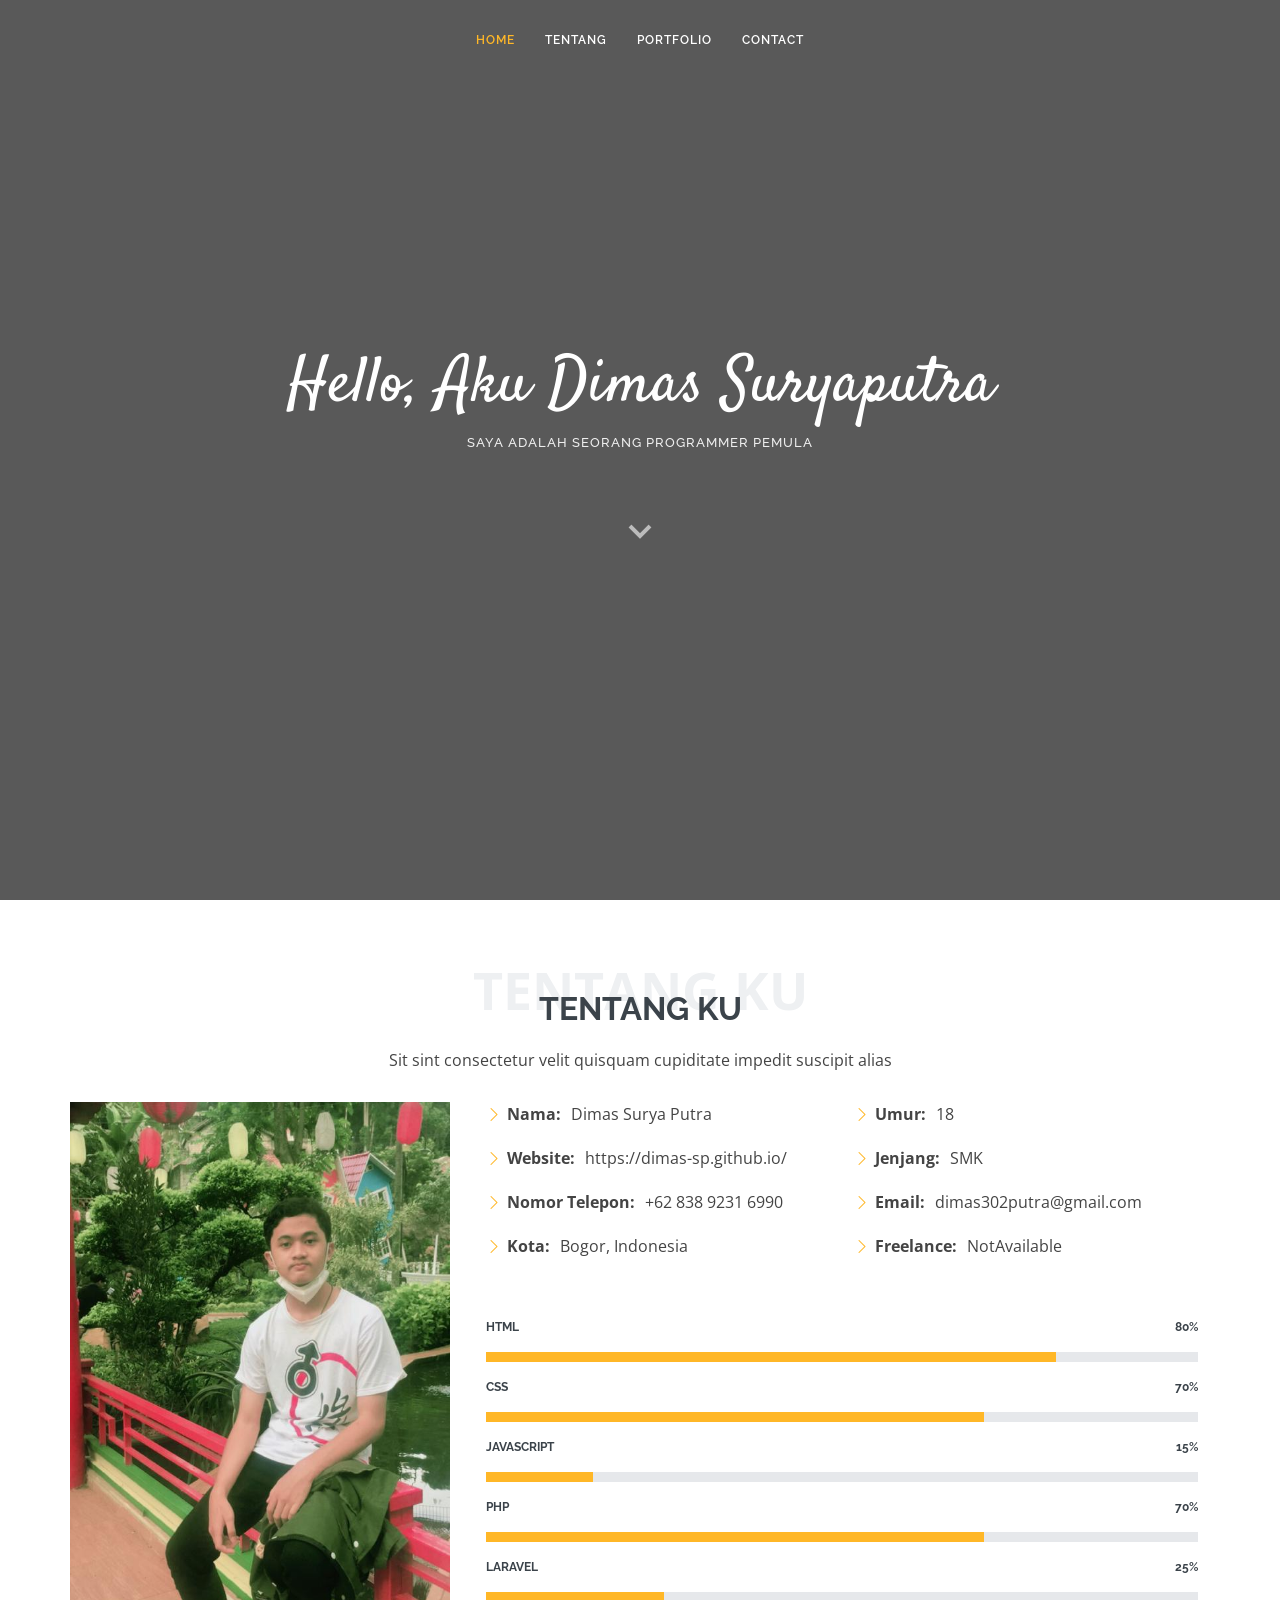
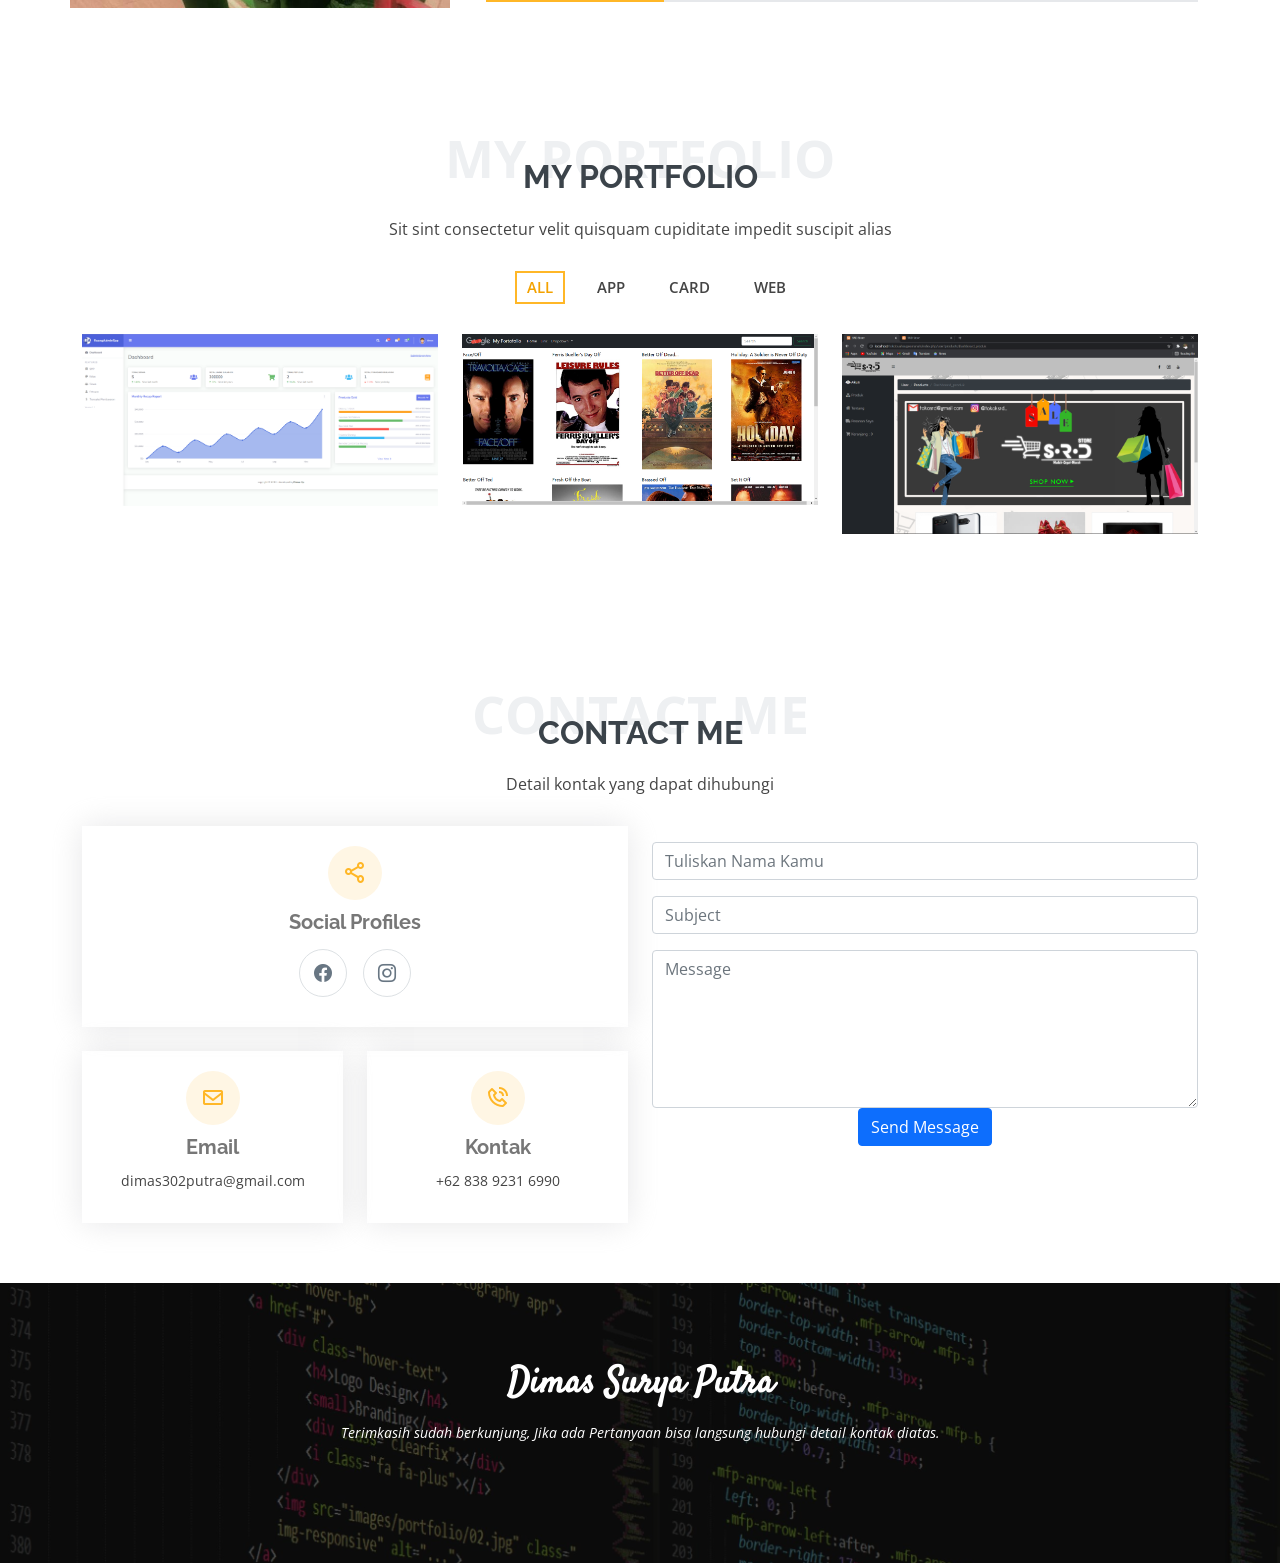
==== commit 0c01c1b8: "Update index.html" ====
--- a/index.html
+++ b/index.html
@@ -273,7 +273,7 @@
                   <i class="bx bxs-quote-alt-right quote-icon-right"></i>
                 </p>
               </div>
-            </div> --> -->
+            </div> -->
             <!-- End testimonial item -->
 
           </div>
@@ -527,4 +527,4 @@
 
 </body>
 
-</html>+</html>
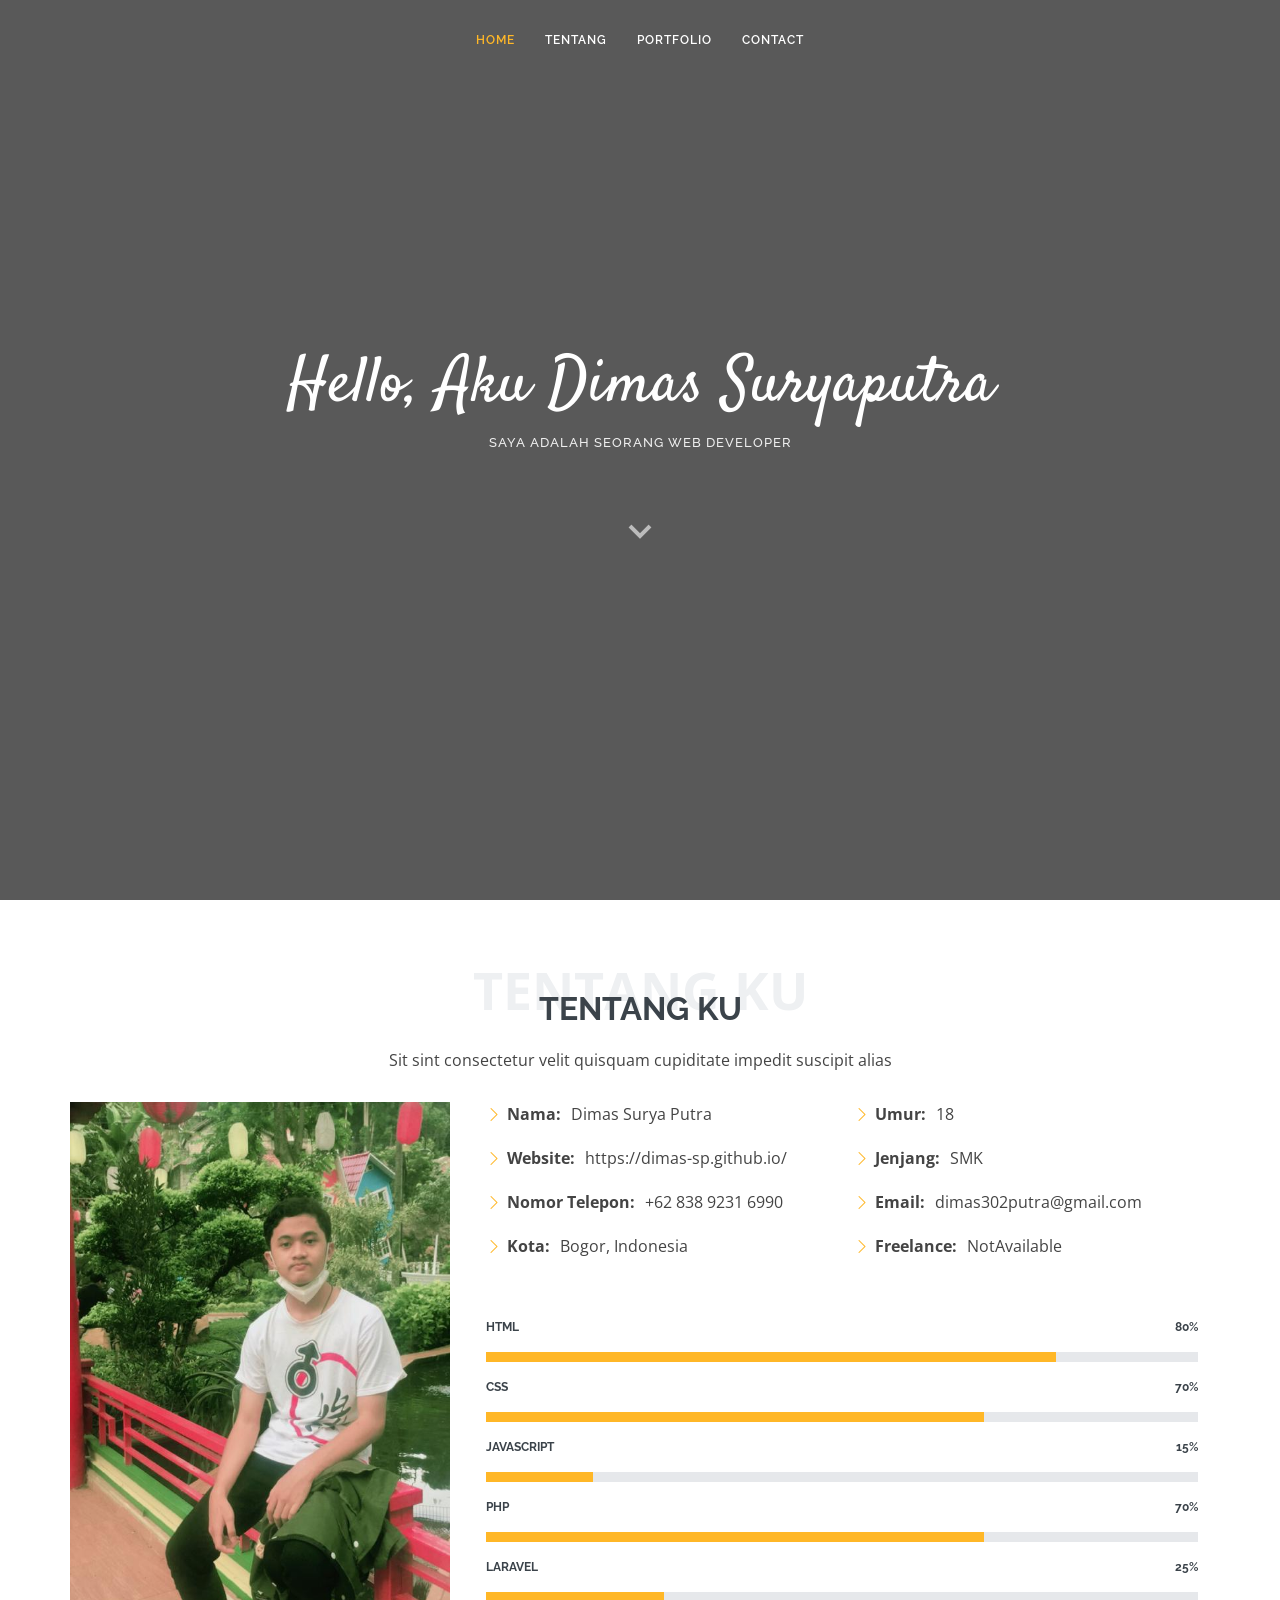
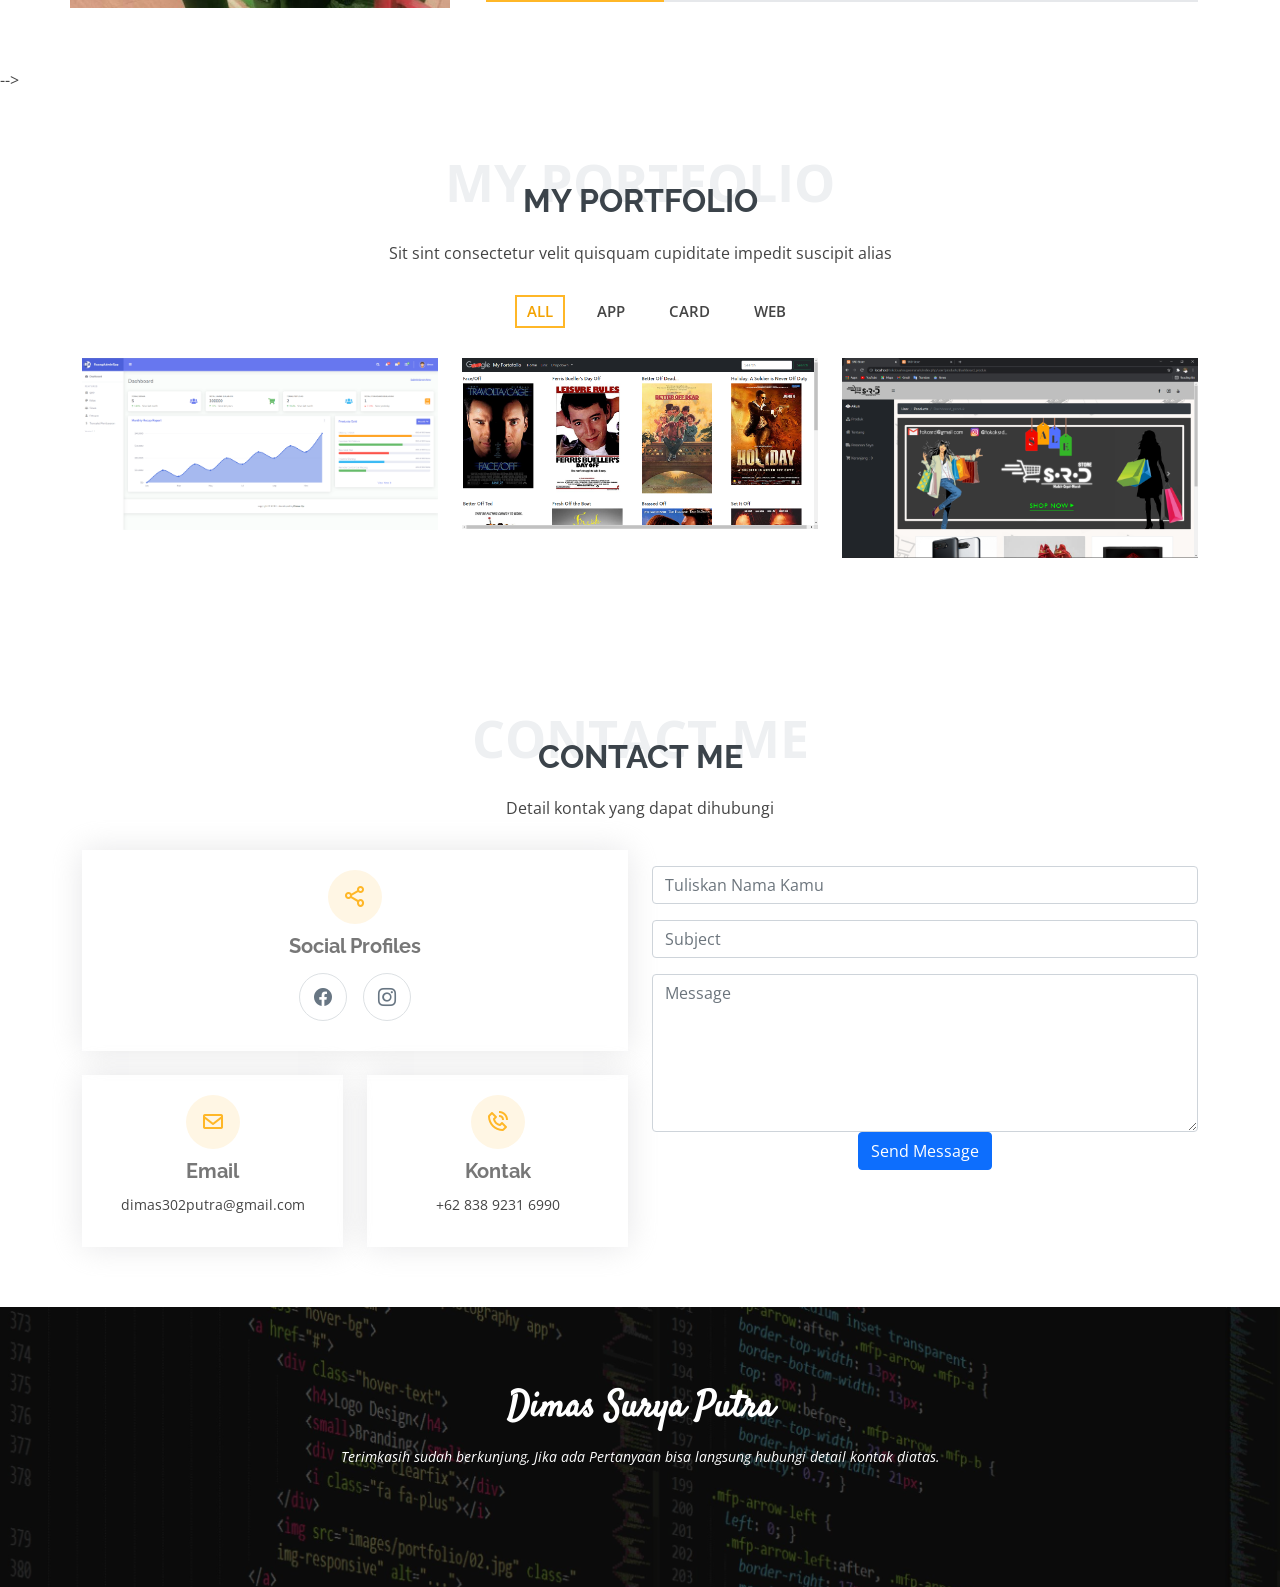
==== commit ad1c7aef: "Apps" ====
--- a/index.html
+++ b/index.html
@@ -56,7 +56,7 @@
   <section id="hero">
     <div class="hero-container">
       <h1>Hello, Aku Dimas Suryaputra</h1>
-      <h2>Saya adalah seorang Programmer pemula</h2>
+      <h2>Saya adalah seorang Web Developer</h2>
       
       <a href="#about" class="btn-scroll scrollto" title="Scroll Down"><i class="bx bx-chevron-down"></i></a>
     </div>
@@ -273,7 +273,7 @@
                   <i class="bx bxs-quote-alt-right quote-icon-right"></i>
                 </p>
               </div>
-            </div> -->
+            </div> --> -->
             <!-- End testimonial item -->
 
           </div>
@@ -527,4 +527,4 @@
 
 </body>
 
-</html>
+</html>
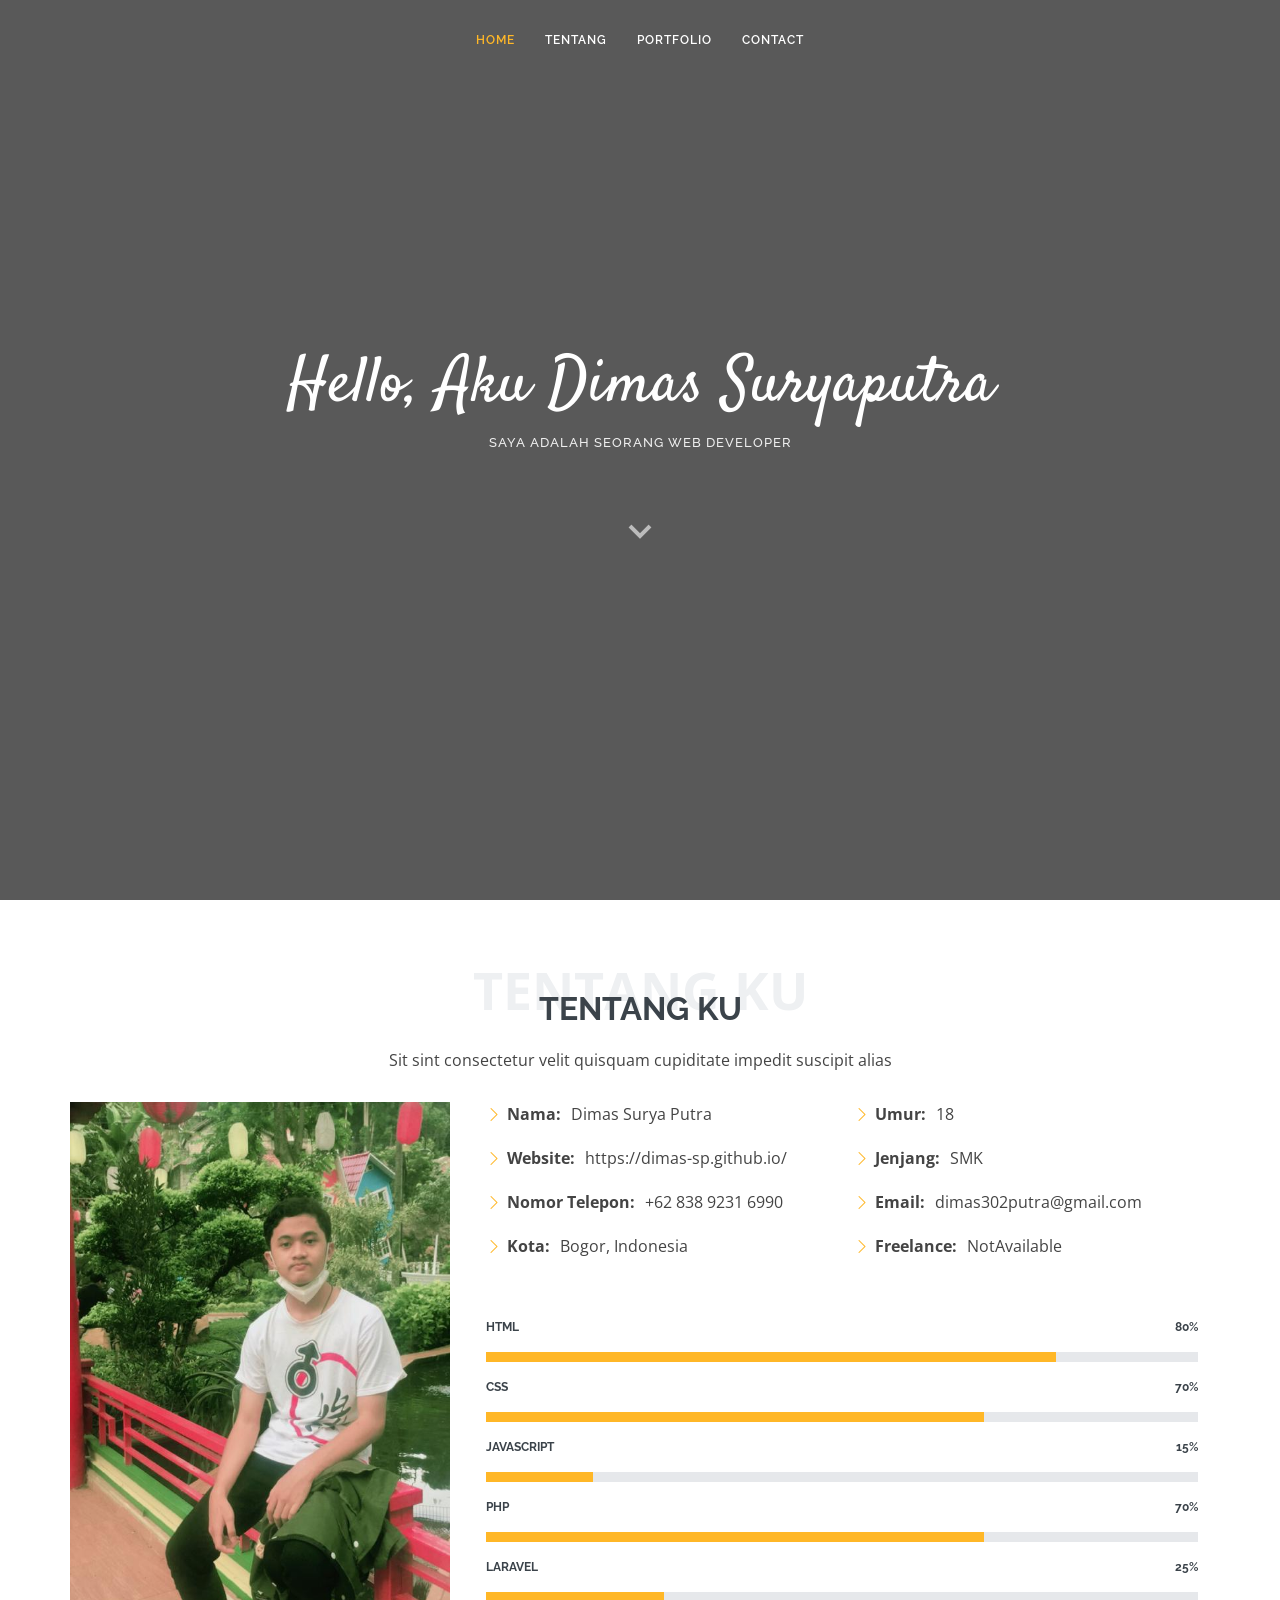
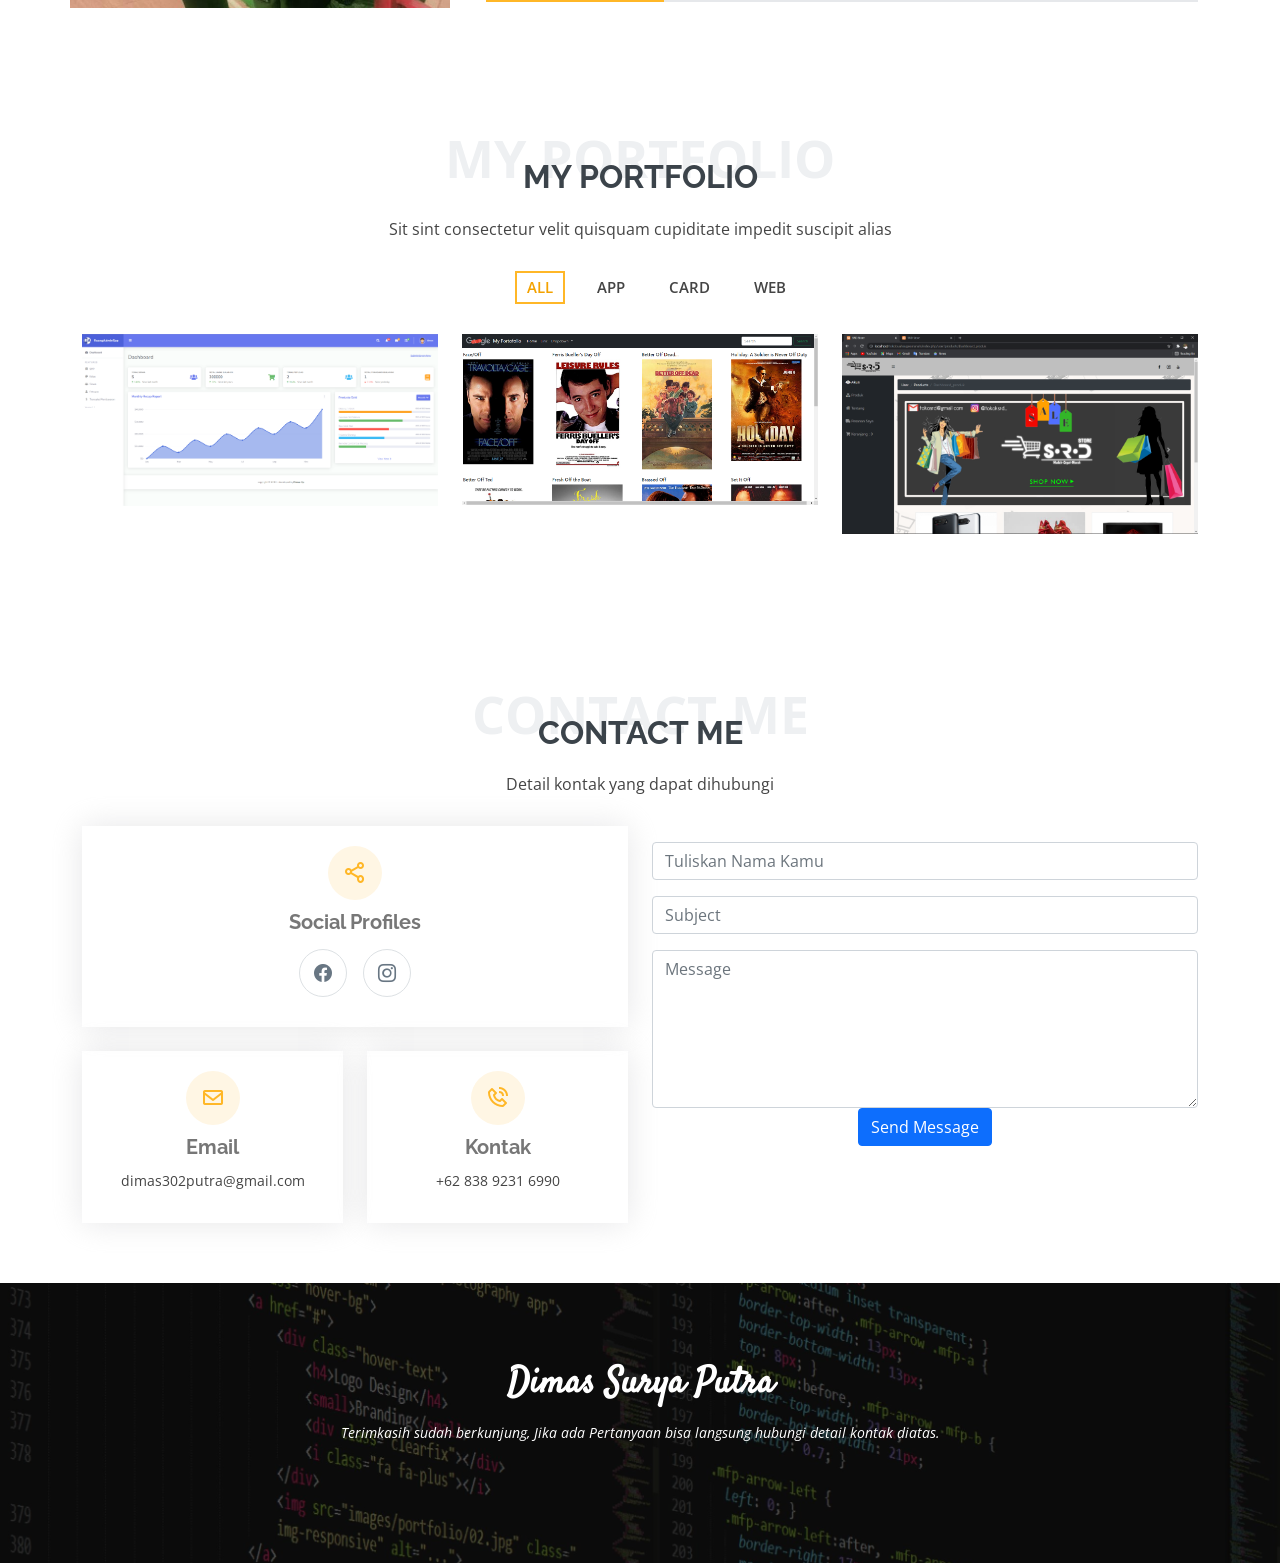
==== commit ee651c9b: "Merge branch 'main' of https://github.com/Dimas-Sp/Dimas-Sp.github.io Apps" ====
--- a/index.html
+++ b/index.html
@@ -273,7 +273,7 @@
                   <i class="bx bxs-quote-alt-right quote-icon-right"></i>
                 </p>
               </div>
-            </div> --> -->
+            </div> -->
             <!-- End testimonial item -->
 
           </div>
@@ -527,4 +527,4 @@
 
 </body>
 
-</html>+</html>
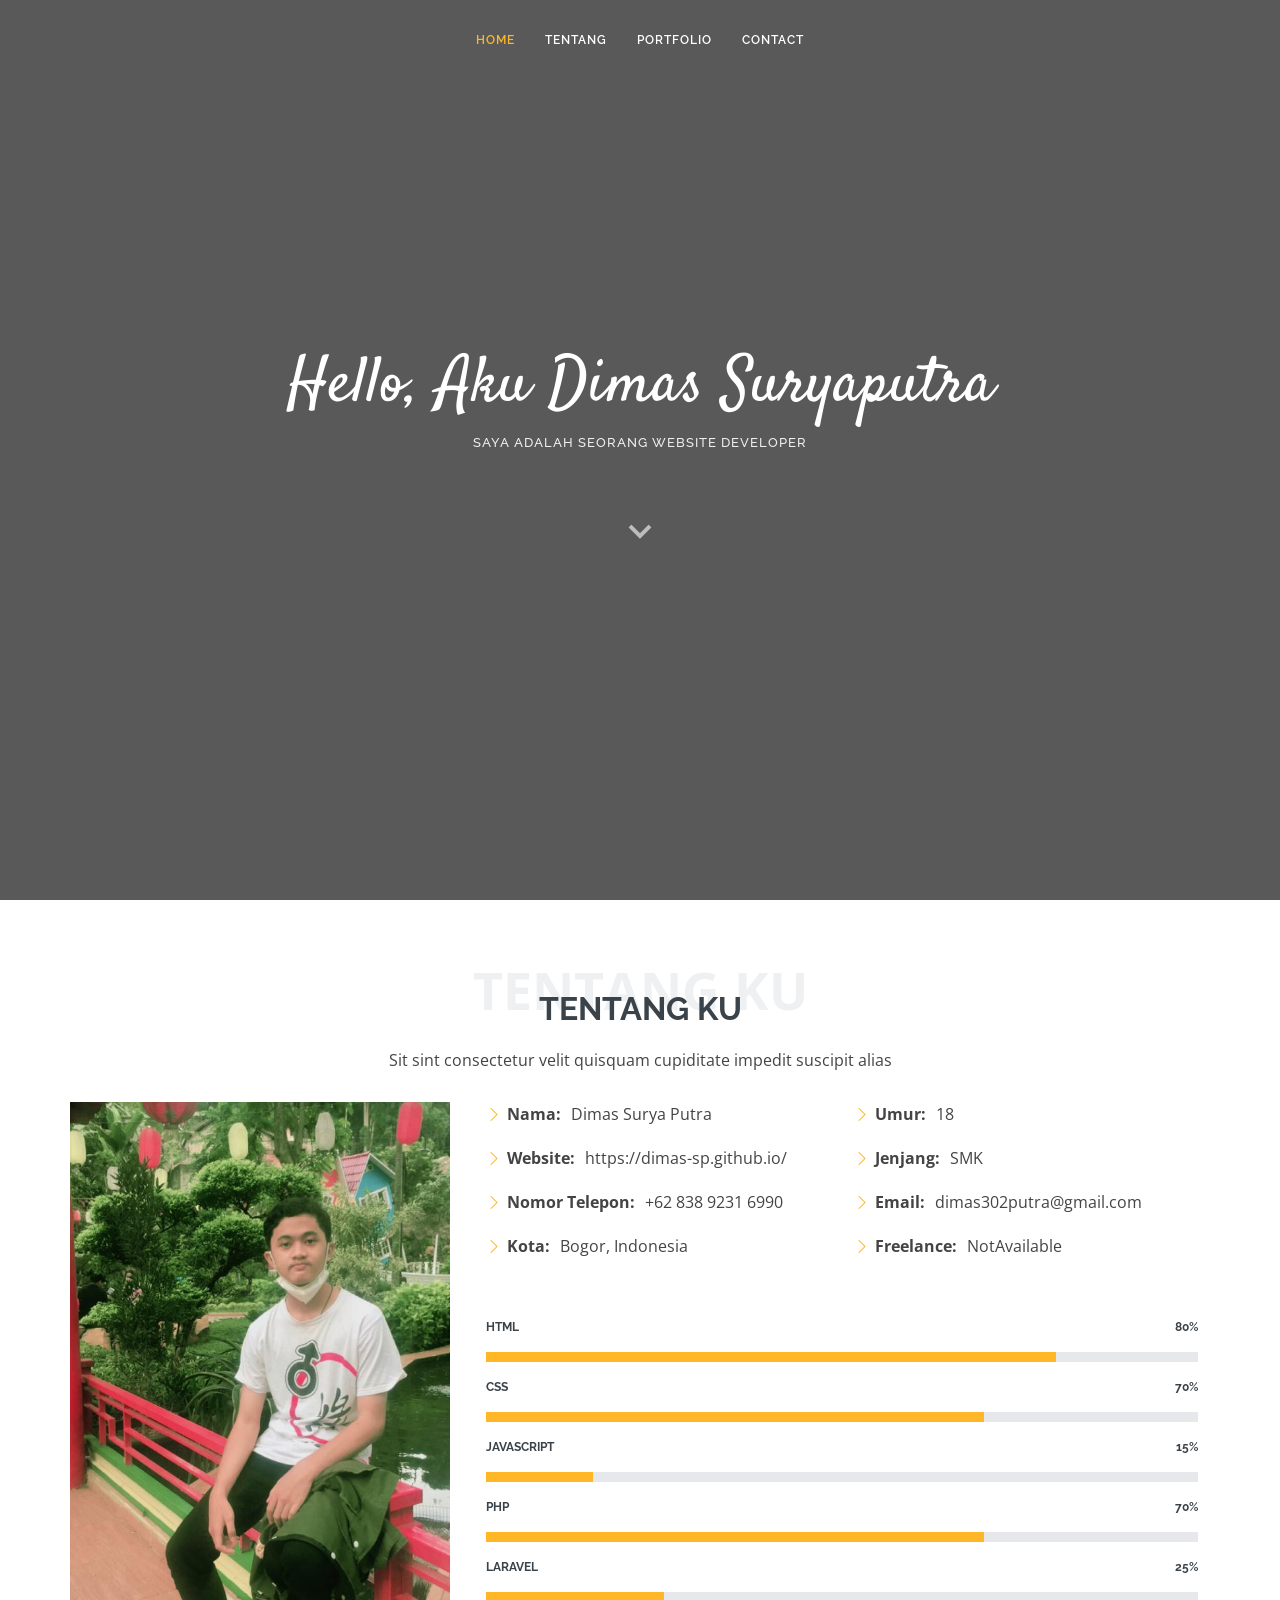
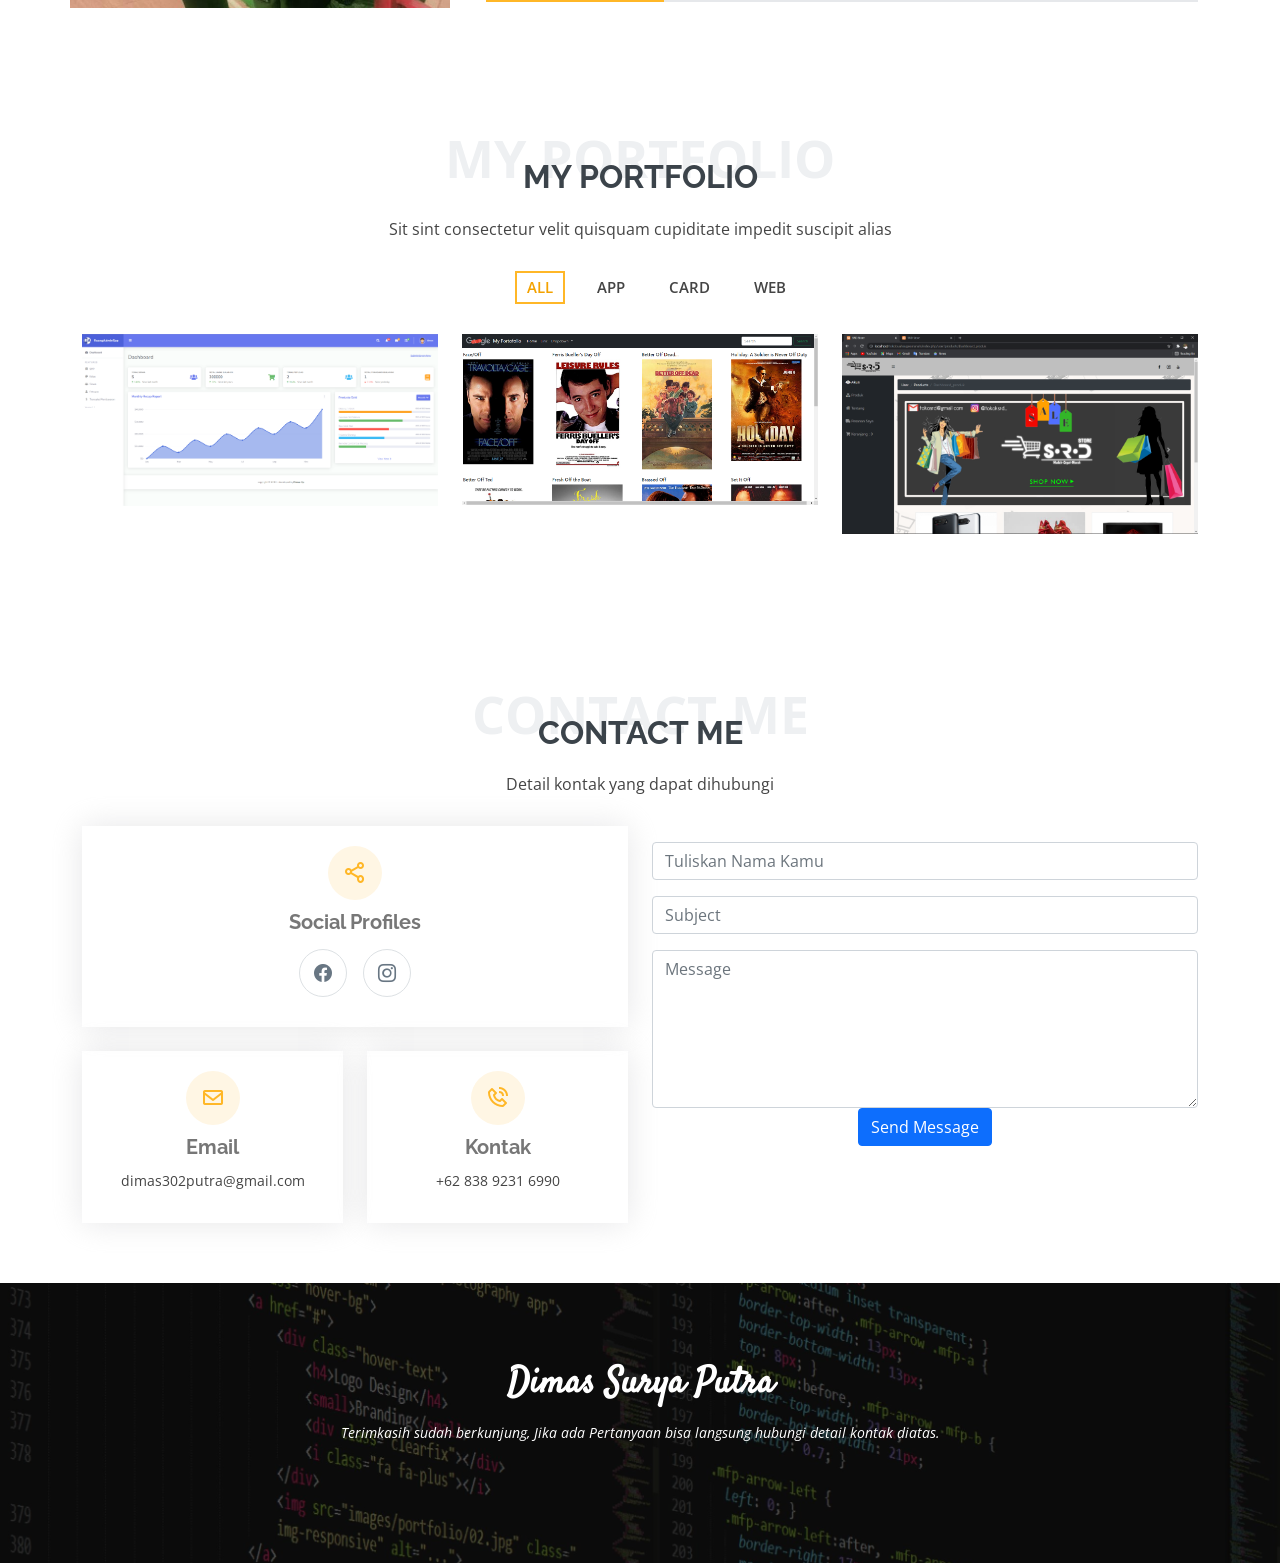
==== commit c9f297bf: "Apps" ====
--- a/index.html
+++ b/index.html
@@ -56,7 +56,7 @@
   <section id="hero">
     <div class="hero-container">
       <h1>Hello, Aku Dimas Suryaputra</h1>
-      <h2>Saya adalah seorang Web Developer</h2>
+      <h2>Saya adalah seorang Website Developer</h2>
       
       <a href="#about" class="btn-scroll scrollto" title="Scroll Down"><i class="bx bx-chevron-down"></i></a>
     </div>
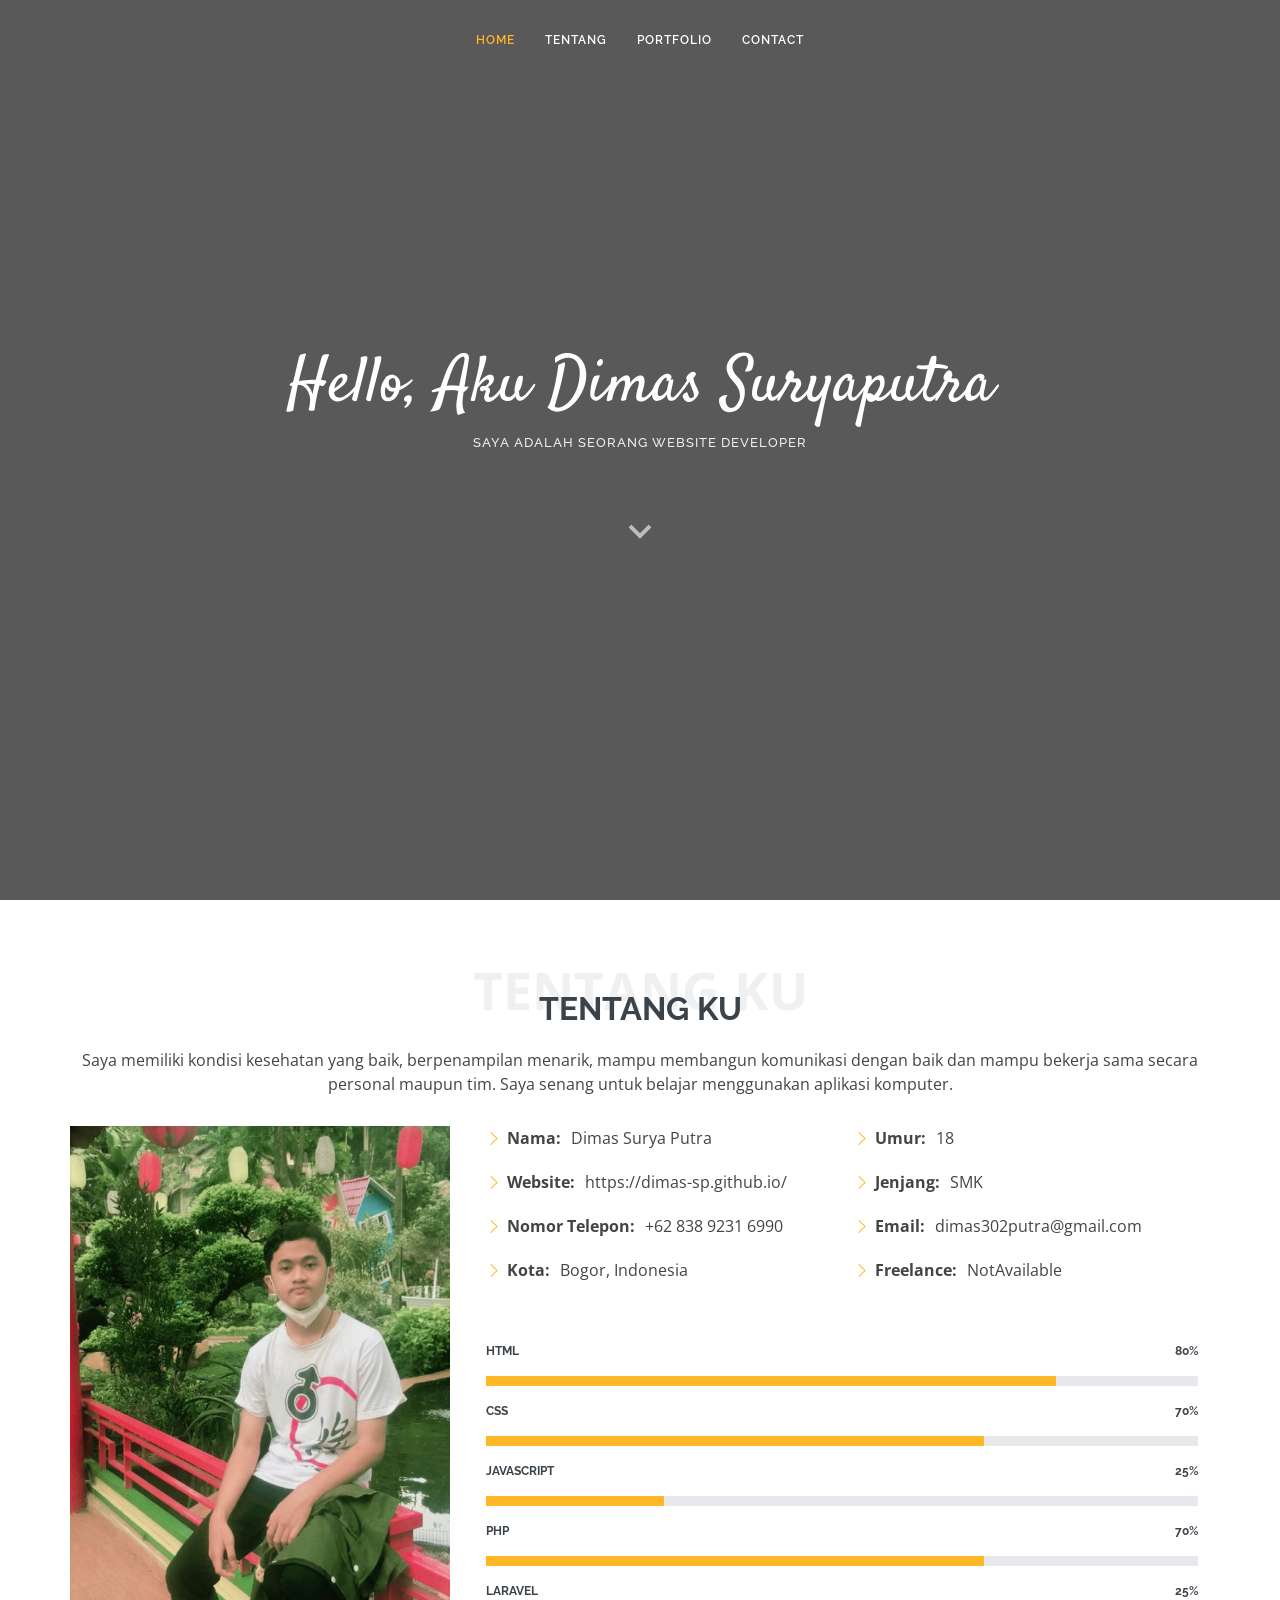
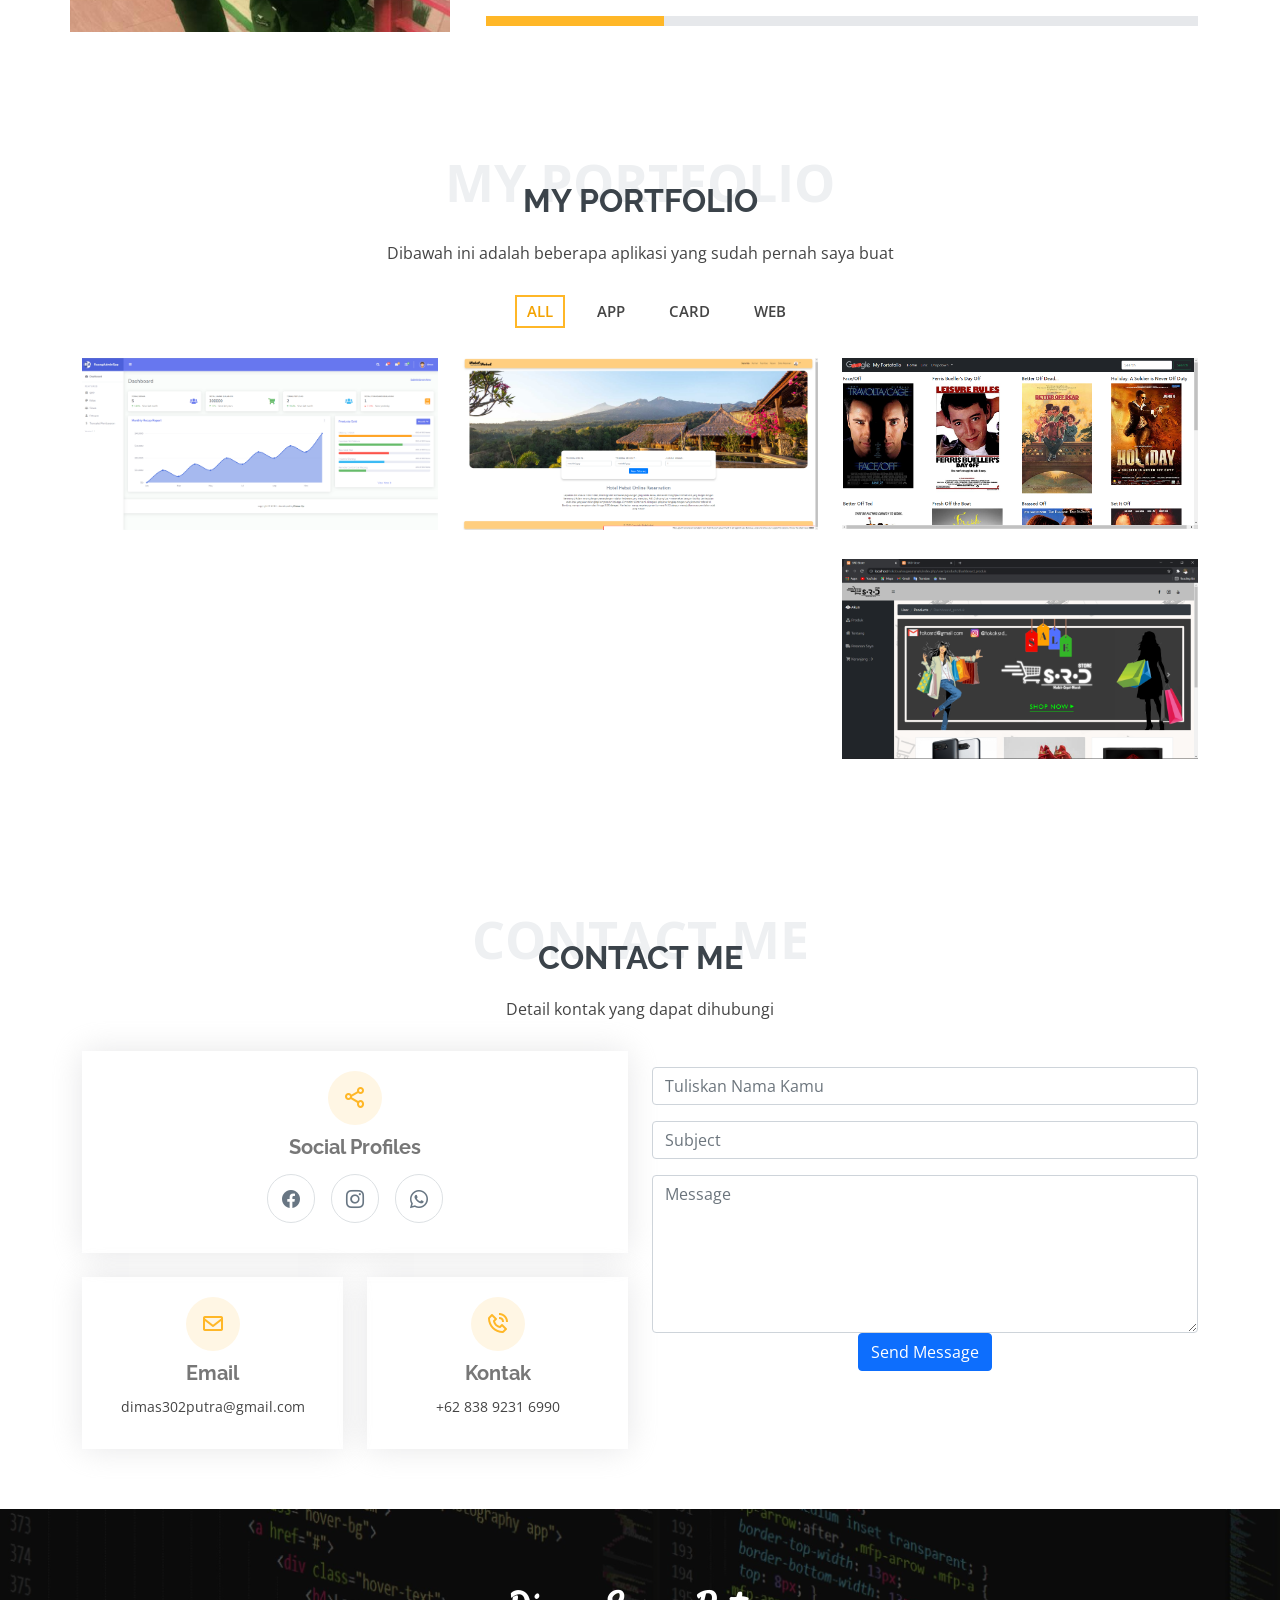
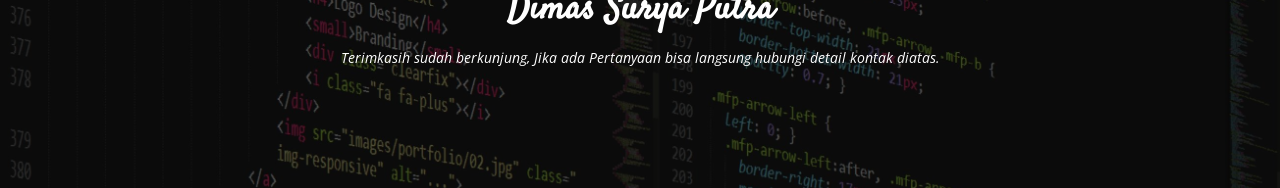
==== commit 2a9728a8: "Update Terbaru" ====
--- a/index.html
+++ b/index.html
@@ -71,7 +71,7 @@
         <div class="section-title">
           <span>Tentang Ku</span>
           <h2>Tentang Ku</h2>
-          <p>Sit sint consectetur velit quisquam cupiditate impedit suscipit alias</p>
+          <p>Saya memiliki kondisi kesehatan yang baik, berpenampilan menarik, mampu membangun komunikasi dengan baik dan mampu bekerja sama secara personal maupun tim. Saya senang untuk belajar menggunakan aplikasi komputer.</p>
         </div>
 
         <div class="row">
@@ -121,9 +121,9 @@
               </div>
 
               <div class="progress">
-                <span class="skill">JavaScript <i class="val">15%</i></span>
+                <span class="skill">JavaScript <i class="val">25%</i></span>
                 <div class="progress-bar-wrap">
-                  <div class="progress-bar" role="progressbar" aria-valuenow="15" aria-valuemin="0" aria-valuemax="100"></div>
+                  <div class="progress-bar" role="progressbar" aria-valuenow="25" aria-valuemin="0" aria-valuemax="100"></div>
                 </div>
               </div>
 
@@ -290,7 +290,7 @@
         <div class="section-title">
           <span>My Portfolio</span>
           <h2>My Portfolio</h2>
-          <p>Sit sint consectetur velit quisquam cupiditate impedit suscipit alias</p>
+          <p>Dibawah ini adalah beberapa aplikasi yang sudah pernah saya buat</p>
         </div>
 
         <ul id="portfolio-flters" class="d-flex justify-content-center">
@@ -317,7 +317,17 @@
             <div class="portfolio-info">
               <h4>Web Pembayaran Spp</h4>
               <p>Web</p>
-              <a href="assets/img/portfolio/Pembayaran-Spp.png" data-gallery="portfolioGallery" class="portfolio-lightbox preview-link" title="Web 3"><i class="bx bx-plus"></i></a>
+              <a href="assets/img/portfolio/Pembayaran-Spp.png" data-gallery="portfolioGallery" class="portfolio-lightbox preview-link" title="Web 1"><i class="bx bx-plus"></i></a>
+              
+            </div>
+          </div>
+
+          <div class="col-lg-4 col-md-6 portfolio-item filter-web">
+            <div class="portfolio-img"><img src="assets/img/portfolio/aa.png" class="img-fluid" alt=""></div>
+            <div class="portfolio-info">
+              <h4>Web Reservasi Hotel</h4>
+              <p>Web</p>
+              <a href="assets/img/portfolio/aa.png" data-gallery="portfolioGallery" class="portfolio-lightbox preview-link" title="Web 4"><i class="bx bx-plus"></i></a>
               
             </div>
           </div>
@@ -396,8 +406,6 @@
 
       </div>
     </section><!-- End My Portfolio Section -->
-
-    
 
     <!-- ======= Contact Me Section ======= -->
     <section id="contact" class="contact">
@@ -421,6 +429,7 @@
                   <div class="social-links">
                     <a href="https://www.facebook.com/dimas.surya.7121" class="facebook"><i class="bi bi-facebook"></i></a>
                     <a href="https://www.instagram.com/dimassuryaptra/" class="instagram"><i class="bi bi-instagram"></i></a>  
+                    <a href="https://wa.me/6283892316990/" class="whatsapp"><i class="bi bi-whatsapp"></i></a>  
                   </div>
                 </div>
               </div>
@@ -456,11 +465,6 @@
               <div class="form-group mt-3">
                 <textarea class="form-control" name="message" rows="6" placeholder="Message" id="message" required></textarea>
               </div>
-              <!-- <div class="my-3">
-                <div class="loading">Loading</div>
-                <div class="error-message"></div>
-                <div class="sent-message">Your message has been sent. Thank you!</div>
-              </div> -->
               <div class="text-center">
                 <input type="button" class="btn btn-primary" onclick="cas()" value="Send Message"/>
               </div>
@@ -472,7 +476,7 @@
                   var nama=document.getElementById('nama').value
                   var subject=document.getElementById('subject').value
                   var message=document.getElementById('message').value
-                  var vas='https://wa.me/6283811142103/?text='+'halo saya '+nama+' hendak membahas '+subject+' oleh karena itu '+message;
+                  var vas='https://wa.me/6283892316990/?text='+'halo saya '+nama+' hendak membahas '+subject+' oleh karena itu '+message;
                    window.location.replace(vas)
                 }
               </script>
@@ -492,24 +496,13 @@
       <h3>Dimas Surya Putra</h3>
       <p>Terimkasih sudah berkunjung, Jika ada Pertanyaan bisa langsung hubungi detail kontak diatas.</p>
       <div class="social-links" style="display: none;">
-        <a href="#" class="twitter"><i class="bx bxl-twitter"></i></a>
-        <a href="#" class="facebook"><i class="bx bxl-facebook"></i></a>
-        <a href="#" class="instagram"><i class="bx bxl-instagram"></i></a>
-        <a href="#" class="google-plus"><i class="bx bxl-skype"></i></a>
-        <a href="#" class="linkedin"><i class="bx bxl-linkedin"></i></a>
+        <a href="https://www.facebook.com/dimas.surya.7121" class="facebook"><i class="bx bxl-facebook"></i></a>
+        <a href="https://www.instagram.com/dimassuryaptra/" class="instagram"><i class="bx bxl-instagram"></i></a>
+        <a href="https://www.linkedin.com/in/dimas-putra-98158a239" class="linkedin"><i class="bx bxl-linkedin"></i></a>
       </div>
-      <!-- <div class="copyright">
-        &copy; Copyright <strong><span>Dimas</span></strong>. All Rights Reserved
-      </div> -->
-      <!-- <div class="credits"> -->
-        <!-- All the links in the footer should remain intact. -->
-        <!-- You can delete the links only if you purchased the pro version. -->
-        <!-- Licensing information: https://bootstrapmade.com/license/ -->
-        <!-- Purchase the pro version with working PHP/AJAX contact form: https://bootstrapmade.com/laura-free-creative-bootstrap-theme/ -->
-        <!-- Designed by <a href="https://bootstrapmade.com/">BootstrapMade</a>
-      </div> -->
     </div>
-  </footer><!-- End Footer -->
+  </footer>
+  <!-- End Footer -->
 
   <a href="#" class="back-to-top d-flex align-items-center justify-content-center"><i class="bi bi-arrow-up-short"></i></a>
 
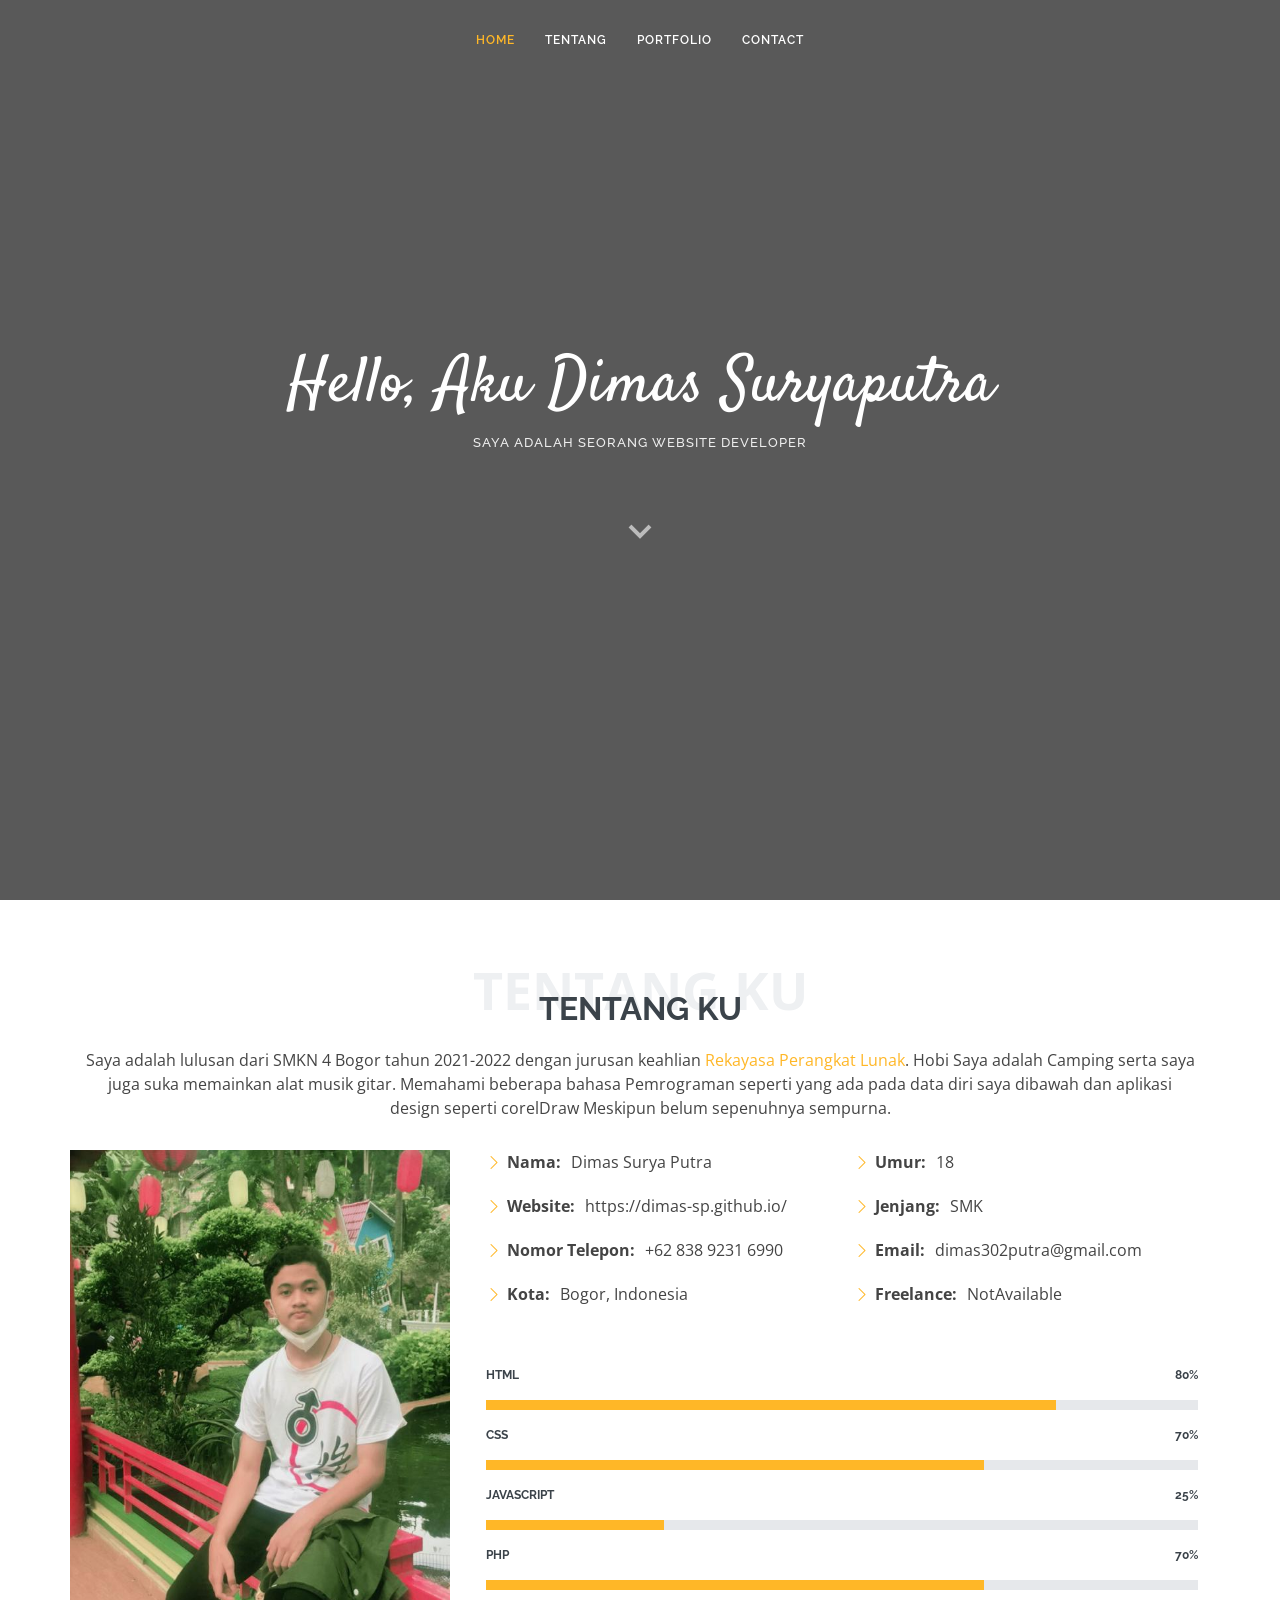
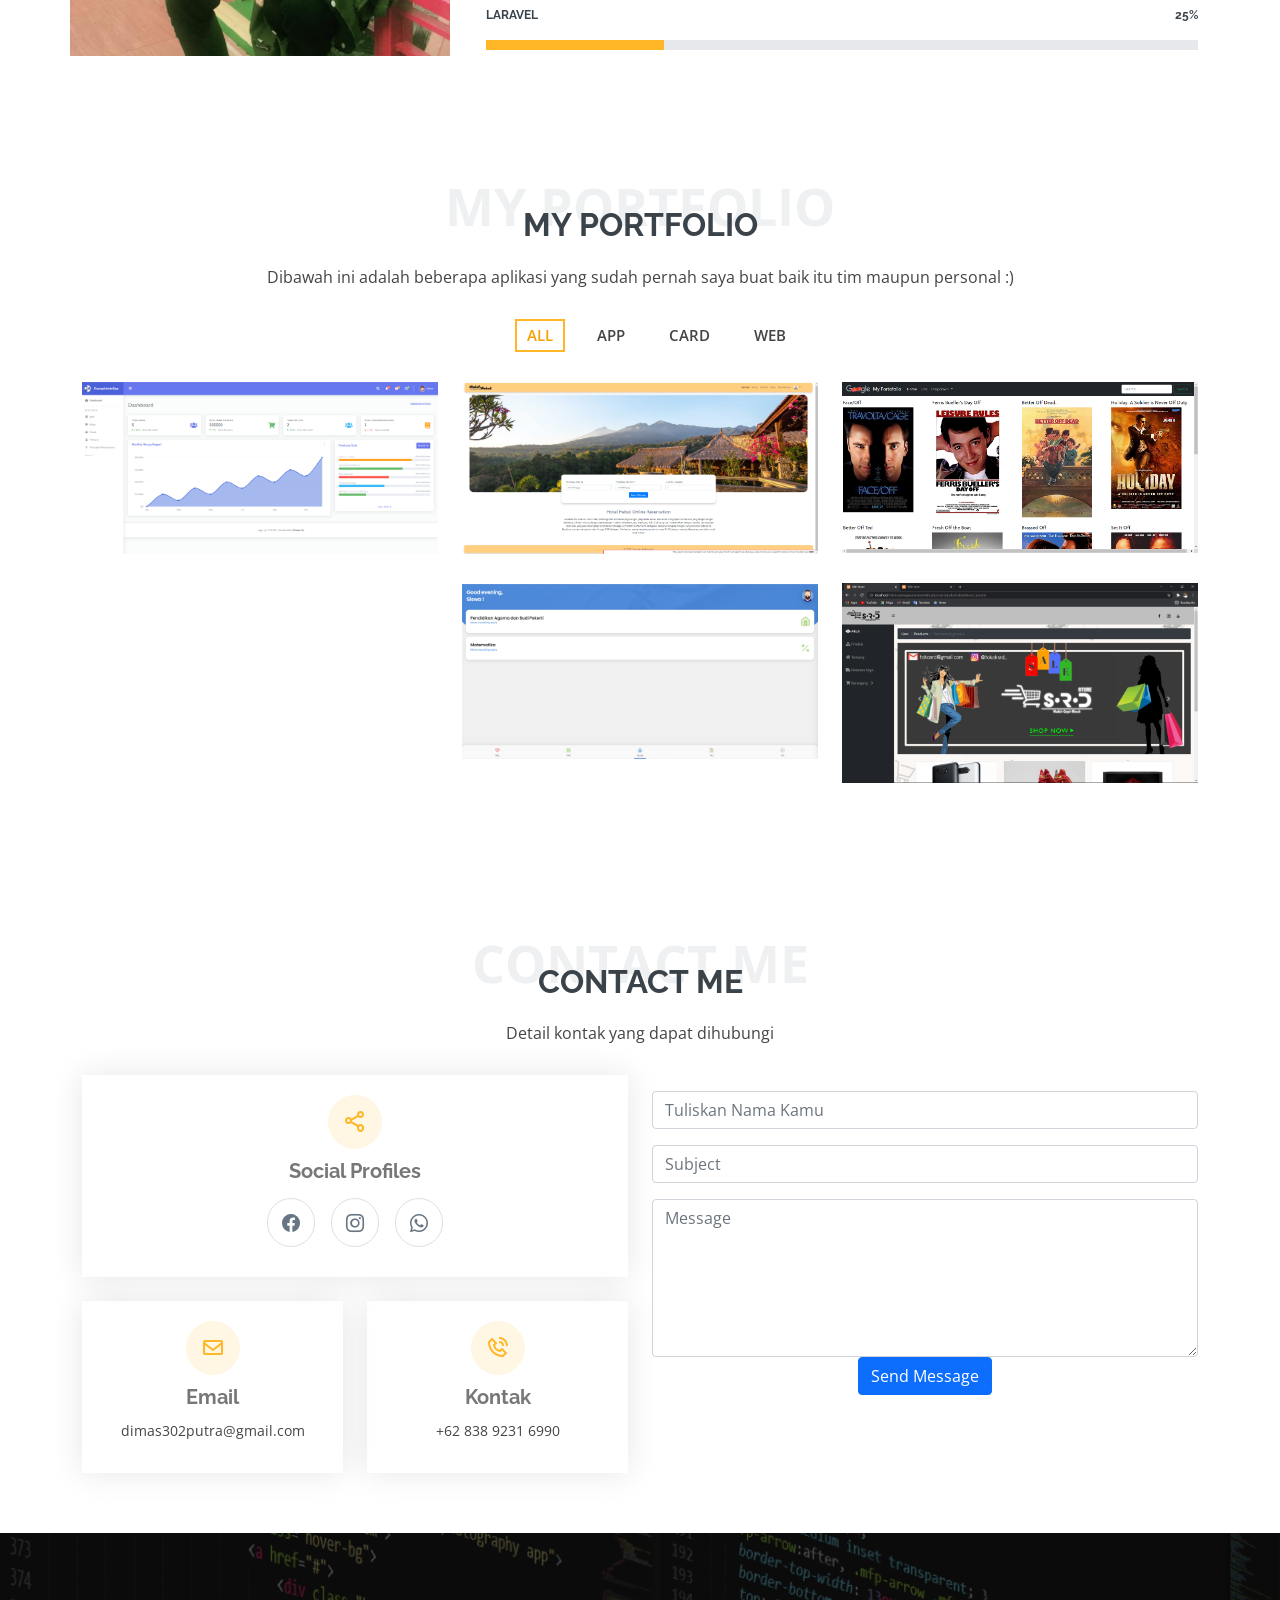
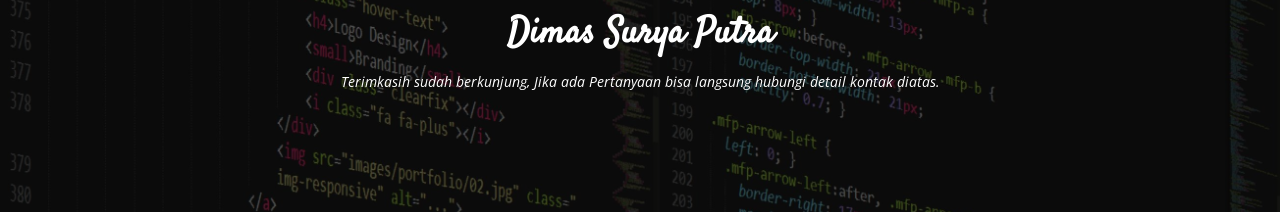
==== commit ab2fd168: "adding some new text desciption" ====
--- a/index.html
+++ b/index.html
@@ -9,29 +9,18 @@
   <meta content="" name="description">
   <meta content="" name="keywords">
 
-  <!-- Favicons -->
   <link href="assets/img/favicon.png" rel="icon">
   <link href="assets/img/apple-touch-icon.png" rel="apple-touch-icon">
 
-  <!-- Google Fonts -->
   <link href="https://fonts.googleapis.com/css?family=Open+Sans:300,300i,400,400i,600,600i,700,700i|Raleway:300,300i,400,400i,500,500i,600,600i,700,700i|Satisfy" rel="stylesheet">
 
-  <!-- Vendor CSS Files -->
   <link href="assets/vendor/bootstrap/css/bootstrap.min.css" rel="stylesheet">
   <link href="assets/vendor/bootstrap-icons/bootstrap-icons.css" rel="stylesheet">
   <link href="assets/vendor/boxicons/css/boxicons.min.css" rel="stylesheet">
   <link href="assets/vendor/glightbox/css/glightbox.min.css" rel="stylesheet">
   <link href="assets/vendor/swiper/swiper-bundle.min.css" rel="stylesheet">
 
-  <!-- Template Main CSS File -->
   <link href="assets/css/style.css" rel="stylesheet">
-
-  <!-- =======================================================
-  * Template Name: Laura - v4.7.0
-  * Template URL: https://bootstrapmade.com/laura-free-creative-bootstrap-theme/
-  * Author: BootstrapMade.com
-  * License: https://bootstrapmade.com/license/
-  ======================================================== -->
 </head>
 
 <body>
@@ -48,9 +37,11 @@
         <li><a class="nav-link scrollto" href="#contact">Contact</a></li>
       </ul>
       <i class="bi bi-list mobile-nav-toggle"></i>
-    </nav><!-- .navbar -->
-
-  </header><!-- End Header -->
+    </nav>
+    <!-- .navbar -->
+
+  </header>
+  <!-- End Header -->
 
   <!-- ======= Hero Section ======= -->
   <section id="hero">
@@ -71,7 +62,7 @@
         <div class="section-title">
           <span>Tentang Ku</span>
           <h2>Tentang Ku</h2>
-          <p>Saya memiliki kondisi kesehatan yang baik, berpenampilan menarik, mampu membangun komunikasi dengan baik dan mampu bekerja sama secara personal maupun tim. Saya senang untuk belajar menggunakan aplikasi komputer.</p>
+          <p>Saya adalah lulusan dari SMKN 4 Bogor tahun 2021-2022 dengan jurusan keahlian <a href="https://id.wikipedia.org/wiki/Rekayasa_perangkat_lunak" target="_blank">Rekayasa Perangkat Lunak</a>. Hobi Saya adalah Camping serta saya juga suka memainkan alat musik gitar. Memahami beberapa bahasa Pemrograman  seperti yang ada pada data diri saya dibawah dan aplikasi design seperti corelDraw Meskipun belum sepenuhnya sempurna.</p>
         </div>
 
         <div class="row">
@@ -96,12 +87,6 @@
                   </ul>
                 </div>
               </div>
-              
-
-                
-
-                
-
                
             </div><!-- End .content-->
 
@@ -290,7 +275,7 @@
         <div class="section-title">
           <span>My Portfolio</span>
           <h2>My Portfolio</h2>
-          <p>Dibawah ini adalah beberapa aplikasi yang sudah pernah saya buat</p>
+          <p>Dibawah ini adalah beberapa aplikasi yang sudah pernah saya buat baik itu tim maupun personal :)</p>
         </div>
 
         <ul id="portfolio-flters" class="d-flex justify-content-center">
@@ -316,8 +301,8 @@
             <div class="portfolio-img"><img src="assets/img/portfolio/Pembayaran-Spp.png" class="img-fluid" alt=""></div>
             <div class="portfolio-info">
               <h4>Web Pembayaran Spp</h4>
-              <p>Web</p>
-              <a href="assets/img/portfolio/Pembayaran-Spp.png" data-gallery="portfolioGallery" class="portfolio-lightbox preview-link" title="Web 1"><i class="bx bx-plus"></i></a>
+              <p>Web Pembayaran Spp</p>
+              <a href="assets/img/portfolio/Pembayaran-Spp.png" data-gallery="portfolioGallery" class="portfolio-lightbox preview-link" title="Web Pembayaran Spp"><i class="bx bx-plus"></i></a>
               
             </div>
           </div>
@@ -326,8 +311,8 @@
             <div class="portfolio-img"><img src="assets/img/portfolio/aa.png" class="img-fluid" alt=""></div>
             <div class="portfolio-info">
               <h4>Web Reservasi Hotel</h4>
-              <p>Web</p>
-              <a href="assets/img/portfolio/aa.png" data-gallery="portfolioGallery" class="portfolio-lightbox preview-link" title="Web 4"><i class="bx bx-plus"></i></a>
+              <p>Web Reservasi Hotel</p>
+              <a href="assets/img/portfolio/aa.png" data-gallery="portfolioGallery" class="portfolio-lightbox preview-link" title="Web Reservasi Hotel"><i class="bx bx-plus"></i></a>
               
             </div>
           </div>
@@ -356,8 +341,8 @@
             <div class="portfolio-img"><img src="assets/img/portfolio/web Laravel API.png" class="img-fluid" alt=""></div>
             <div class="portfolio-info">
               <h4>Website API</h4>
-              <p>Web</p>
-              <a href="assets/img/portfolio/web Laravel API.png" data-gallery="portfolioGallery" class="portfolio-lightbox preview-link" title="Web 2"><i class="bx bx-plus"></i></a>
+              <p>Website API</p>
+              <a href="assets/img/portfolio/web Laravel API.png" data-gallery="portfolioGallery" class="portfolio-lightbox preview-link" title="Website API"><i class="bx bx-plus"></i></a>
               
             </div>
           </div>
@@ -396,12 +381,21 @@
             <div class="portfolio-img"><img src="assets/img/portfolio/E-Com.png" class="img-fluid" alt=""></div>
             <div class="portfolio-info">
               <h4>Toko E-Commerse</h4>
-              <p>Web</p>
-              <a href="assets/img/portfolio/E-Com.png" data-gallery="portfolioGallery" class="portfolio-lightbox preview-link" title="Web 3"><i class="bx bx-plus"></i></a>
-              
-            </div>
-          </div>
-
+              <p>Toko E-Commerse</p>
+              <a href="assets/img/portfolio/E-Com.png" data-gallery="portfolioGallery" class="portfolio-lightbox preview-link" title="Toko E-Commerse"><i class="bx bx-plus"></i></a>
+              
+            </div>
+          </div>
+          
+          <div class="col-lg-4 col-md-6 portfolio-item filter-web filter-app">
+            <div class="portfolio-img"><img src="assets/img/portfolio/Capture.PNG" class="img-fluid" alt=""></div>
+            <div class="portfolio-info">
+              <h4>Class Navigation</h4>
+              <p>Class Navigation</p>
+              <a href="assets/img/portfolio/Capture.png" data-gallery="portfolioGallery" class="portfolio-lightbox preview-link" title="Class Navigation"><i class="bx bx-plus"></i></a>
+              
+            </div>
+          </div>
         </div>
 
       </div>
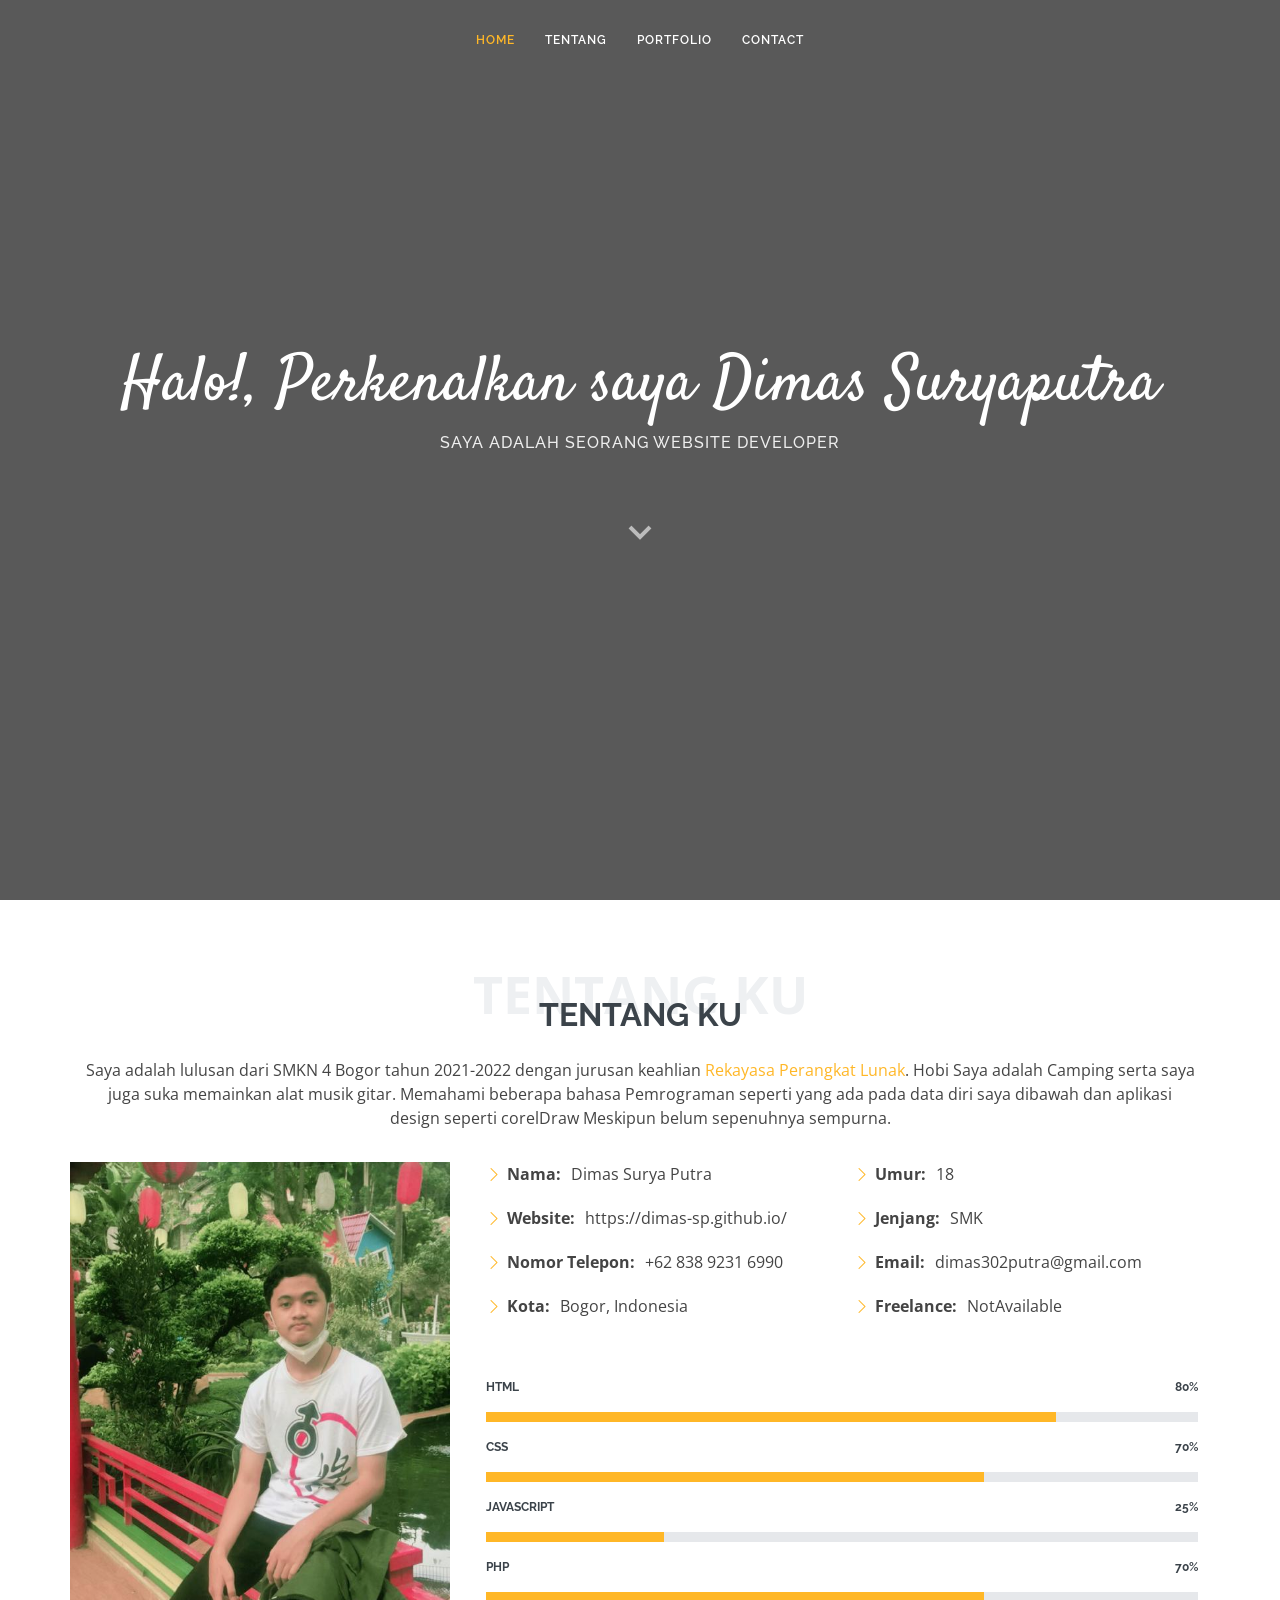
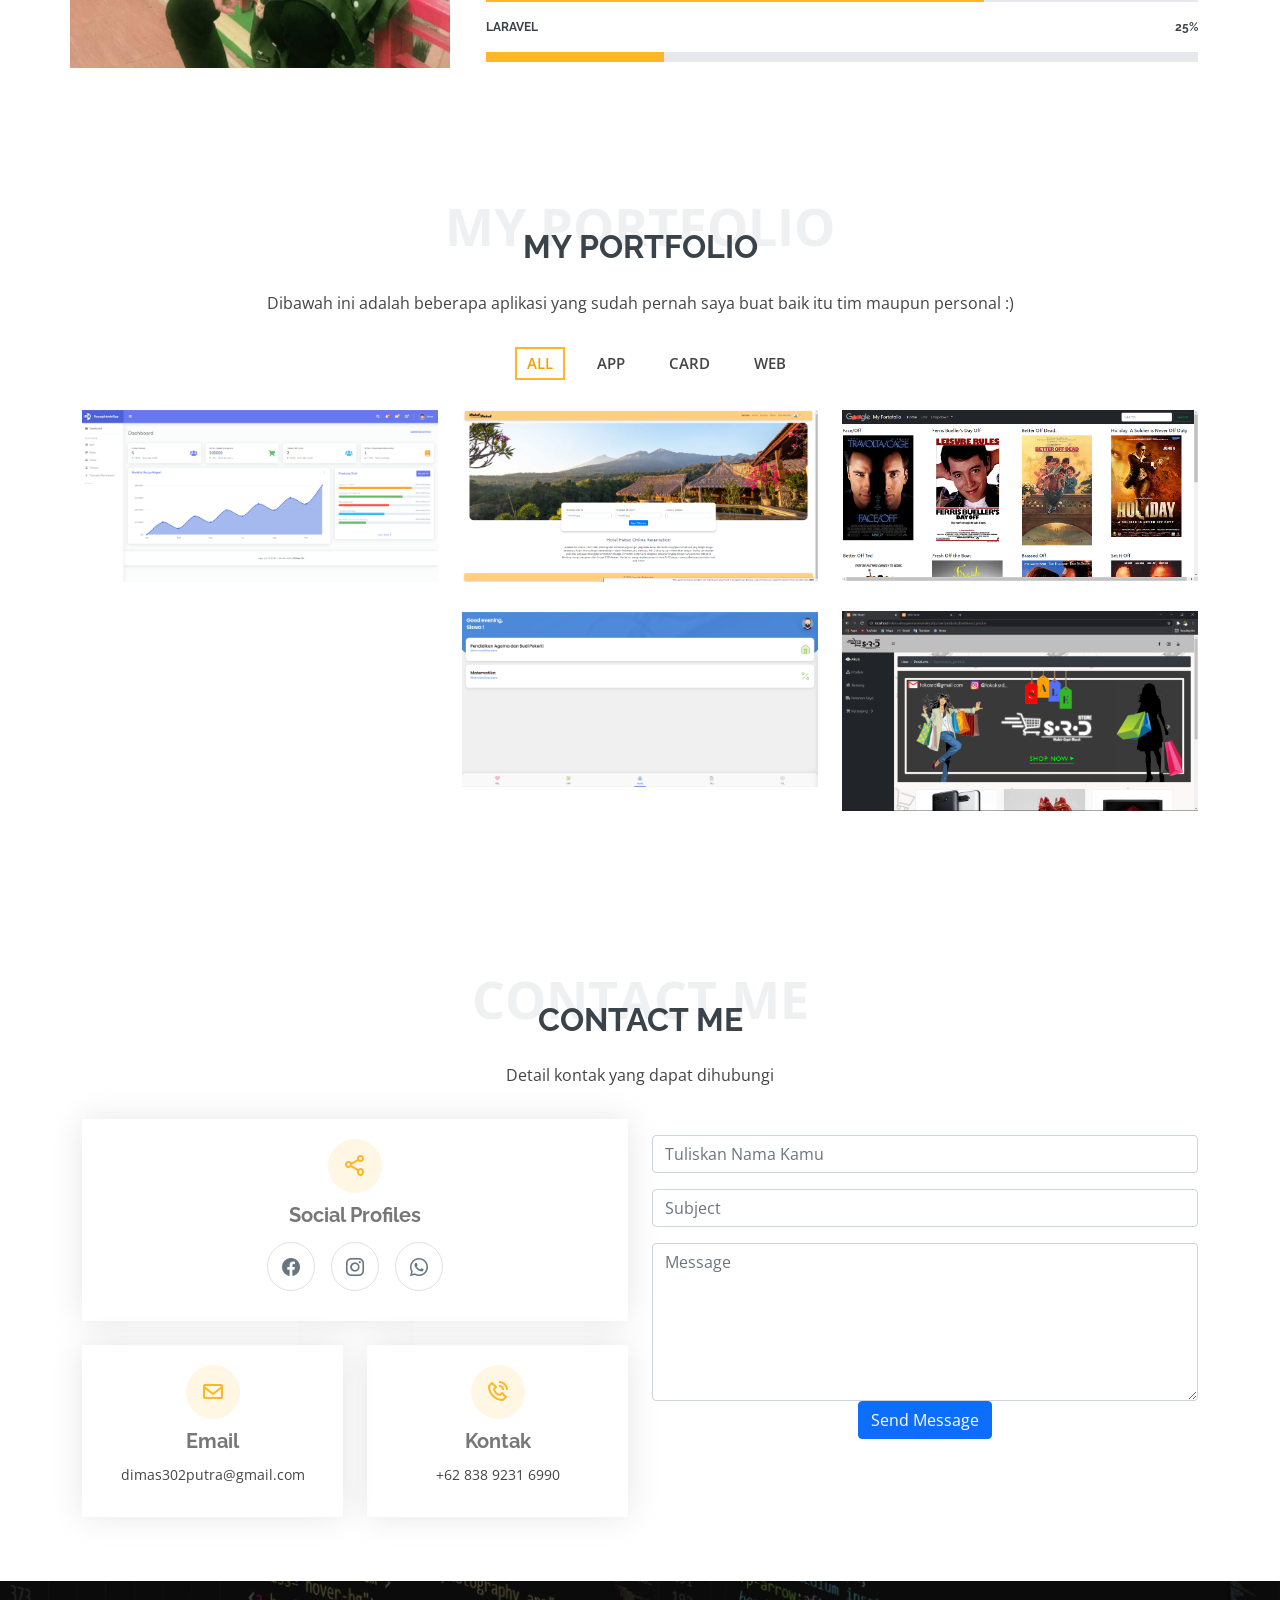
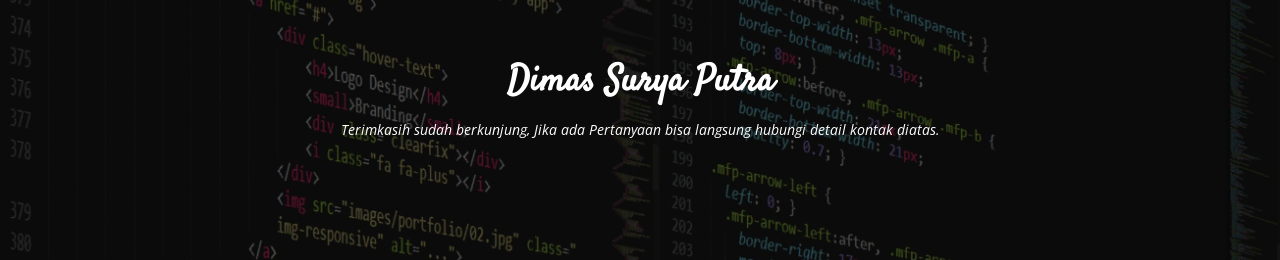
==== commit ac8b2442: "Still Updating" ====
--- a/index.html
+++ b/index.html
@@ -33,7 +33,6 @@
         <li><a class="nav-link scrollto active" href="#hero">Home</a></li>
         <li><a class="nav-link scrollto" href="#about">Tentang</a></li>
         <li><a class="nav-link scrollto " href="#portfolio">Portfolio</a></li>
-        <!-- <li><a class="nav-link scrollto" href="#services">Services</a></li> -->
         <li><a class="nav-link scrollto" href="#contact">Contact</a></li>
       </ul>
       <i class="bi bi-list mobile-nav-toggle"></i>
@@ -46,7 +45,7 @@
   <!-- ======= Hero Section ======= -->
   <section id="hero">
     <div class="hero-container">
-      <h1>Hello, Aku Dimas Suryaputra</h1>
+      <h1>Halo!, Perkenalkan saya Dimas Suryaputra</h1>
       <h2>Saya adalah seorang Website Developer</h2>
       
       <a href="#about" class="btn-scroll scrollto" title="Scroll Down"><i class="bx bx-chevron-down"></i></a>
--- a/assets/css/style.css
+++ b/assets/css/style.css
@@ -293,16 +293,19 @@
   padding: 0 15px;
 }
 #hero h1 {
+  /* padding-left: 128px;
+  padding-right: 128px; */
   margin: 0 0 10px 0;
   font-size: 64px;
   font-family: "Satisfy", serif;
   color: #fff;
+  text-align: center;
 }
 #hero h2 {
   color: #eee;
   margin-bottom: 50px;
-  font-size: 13px;
-  font-weight: 500;
+  font-size: 16px;
+  font-weight: 4  00;
   letter-spacing: 1px;
   text-transform: uppercase;
 }
@@ -353,7 +356,7 @@
 # Sections General
 --------------------------------------------------------------*/
 section {
-  padding: 60px 0;
+  padding: 64px 0;
 }
 
 .section-bg {
@@ -362,14 +365,14 @@
 
 .section-title {
   text-align: center;
-  padding: 30px 0;
+  padding: 32px 0;
   position: relative;
 }
 .section-title h2 {
   font-size: 32px;
   font-weight: 700;
   text-transform: uppercase;
-  margin-bottom: 20px;
+  margin-bottom: 24px;
   padding-bottom: 0;
   color: #3b434a;
   position: relative;
